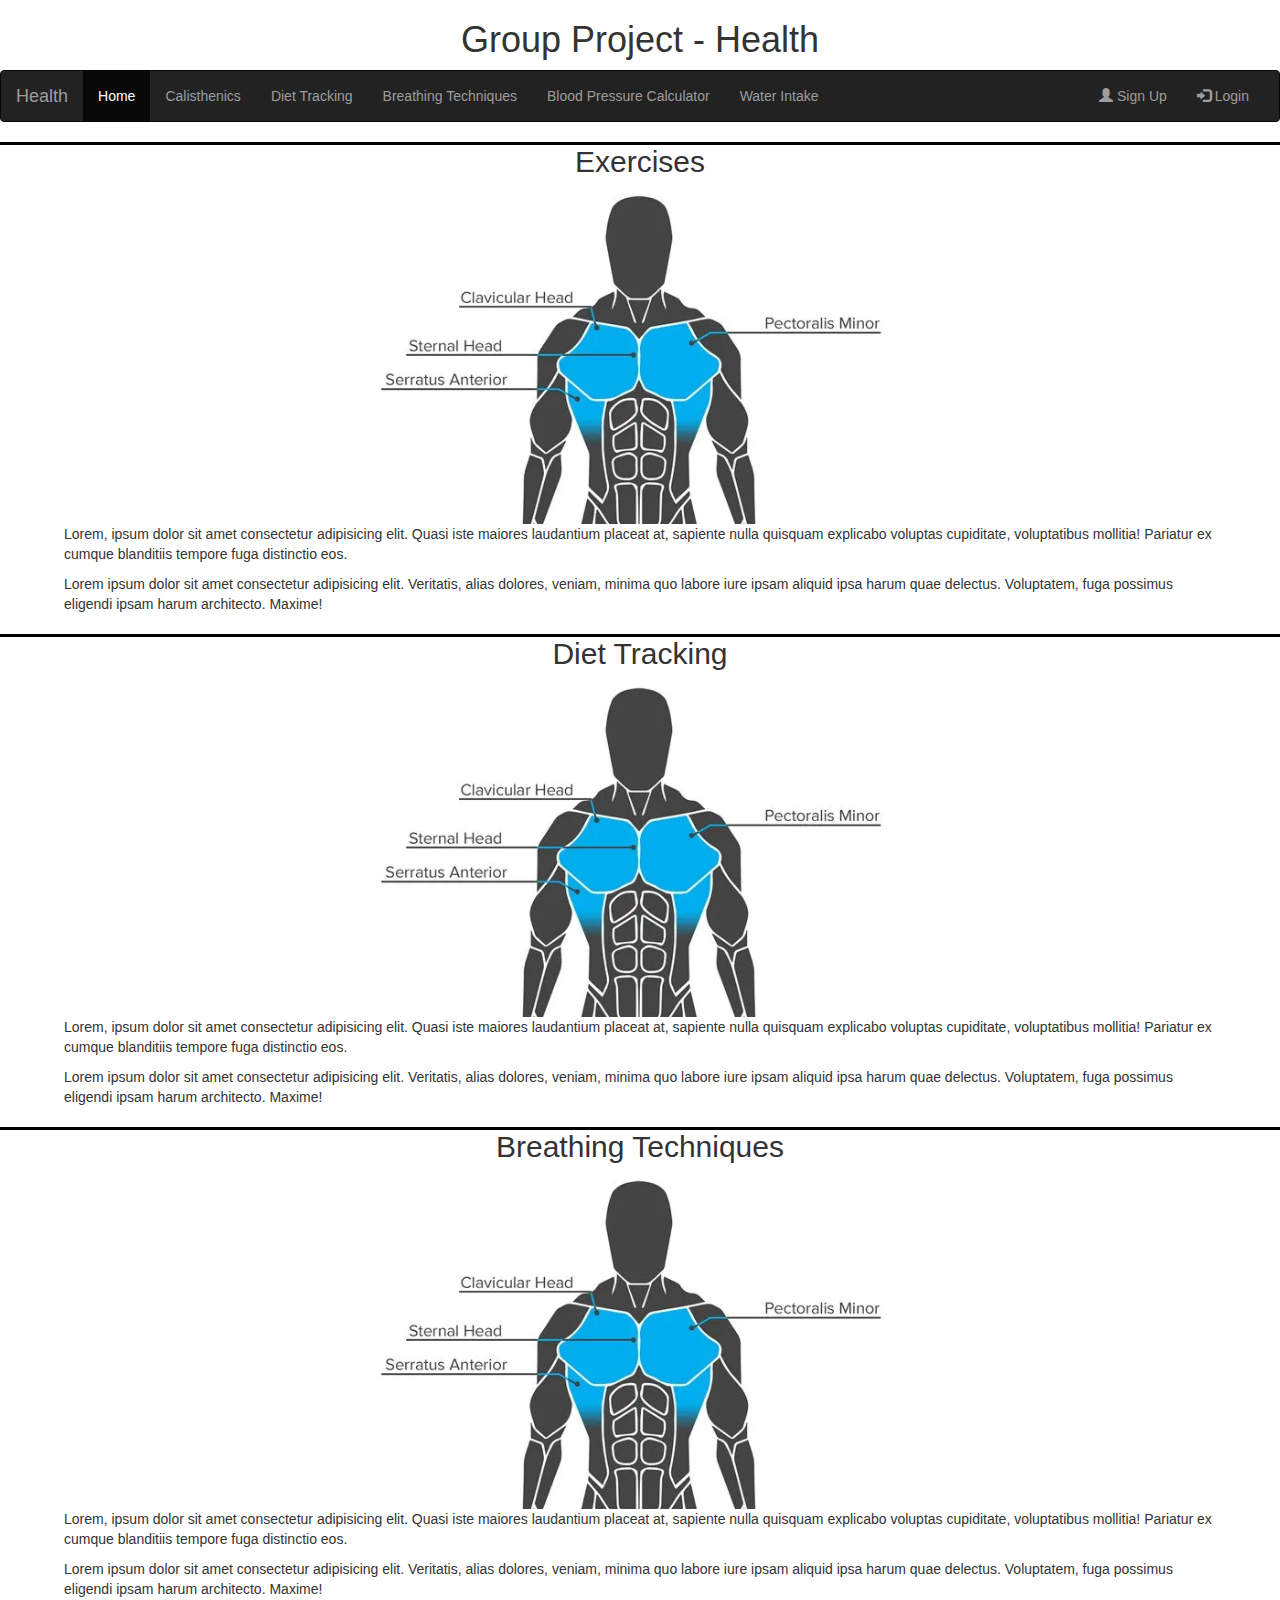
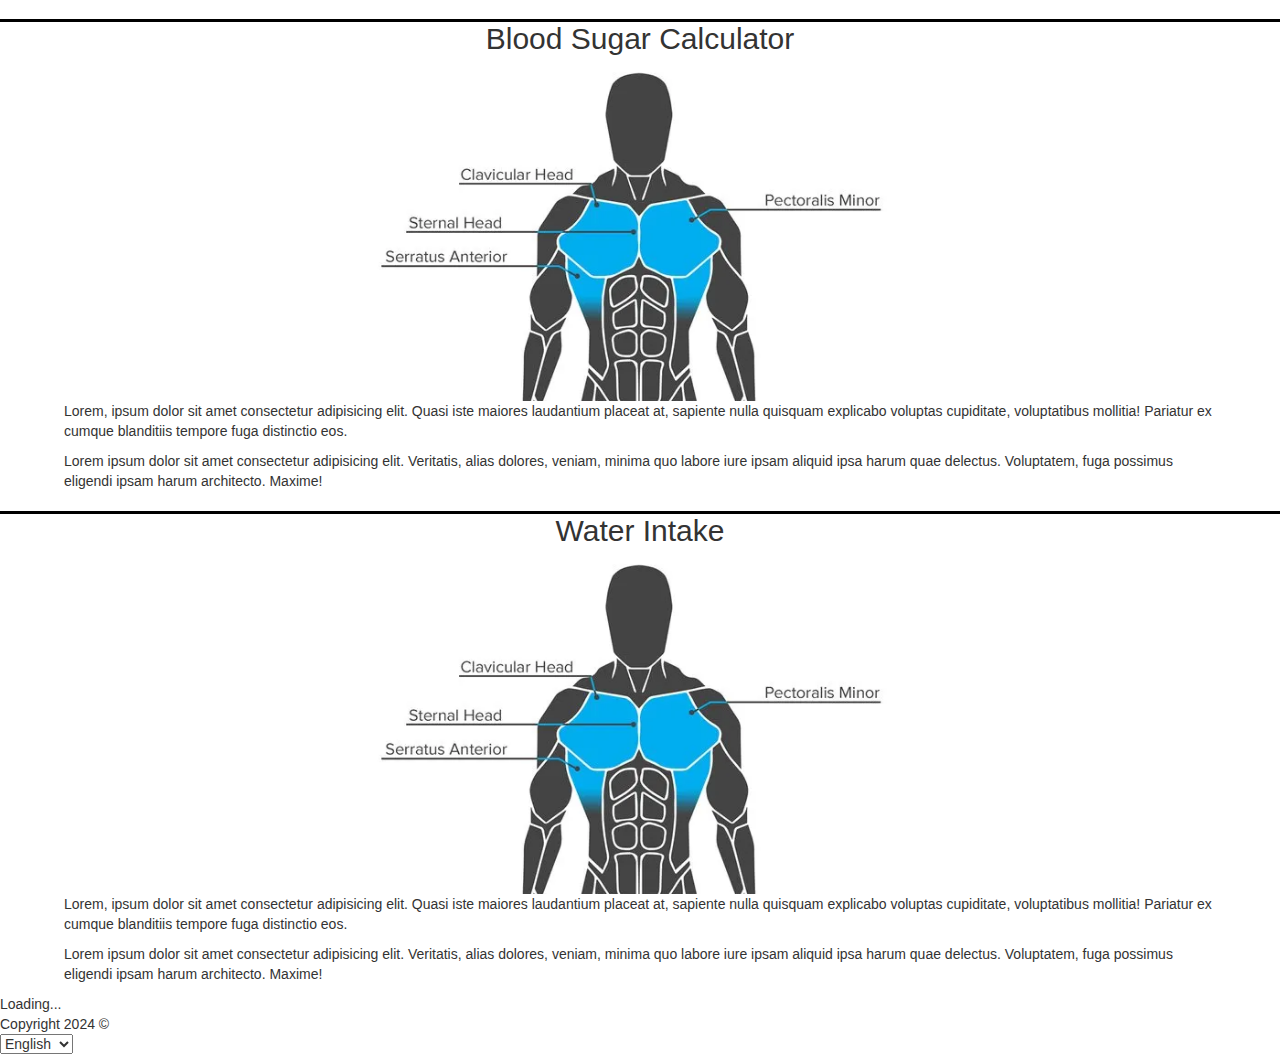
==== index.html @ 35fa8408 "Added Footers" ====
<!DOCTYPE html>
<html lang="en">
<head>
<title>Group Project - Health</title>
<meta charset="utf-8">
<link rel="icon" type="image/x-icon" href="apple.ico">
<meta name="viewport" content="width=device-width, initial-scale=1">
<link rel="stylesheet" href="css/homepageStyles.css">
<link rel="stylesheet" href="https://maxcdn.bootstrapcdn.com/bootstrap/3.4.1/css/bootstrap.min.css">
  <script src="https://ajax.googleapis.com/ajax/libs/jquery/3.6.4/jquery.min.js"></script>
  <script src="https://maxcdn.bootstrapcdn.com/bootstrap/3.4.1/js/bootstrap.min.js"></script>
</head>


<body>
<header>
<h1 style="text-align: center">Group Project - Health</h1>
</header>

<main>
  <nav class="navbar navbar-inverse">
    <div class="container-fluid">
      <div class="navbar-header">
        <button type="button" class="navbar-toggle" data-toggle="collapse" data-target="#myNavbar">
          <span class="icon-bar"></span>
          <span class="icon-bar"></span>
          <span class="icon-bar"></span>                        
        </button>
        <a class="navbar-brand" href="index.html">Health</a>
      </div>
      <div class="collapse navbar-collapse" id="myNavbar">
        <ul class="nav navbar-nav">
          <li class="active"><a href="index.html">Home</a></li>
          <li><a href="worksheet_general.html">Calisthenics</a></li>
          <li><a href="DietTracking.html">Diet Tracking</a></li>
          <li><a href="BreathingTechniques.html">Breathing Techniques</a></li>
          <li><a href="BloodPressureCalculator.html">Blood Pressure Calculator</a></li>
          <li><a href="waterIntake.html">Water Intake</a></li>

        </ul>
        <ul class="nav navbar-nav navbar-right">
          <li><a href="signup.hmtl"><span class="glyphicon glyphicon-user"></span> Sign Up</a></li>
          <li><a href="#"><span class="glyphicon glyphicon-log-in"></span> Login</a></li>
        </ul>
      </div>
    </div>
  </nav>

  <div class="introduction">
    <h2>Exercises</h2>
    <img src="images/chest.jpg" width="50%">
    <p>Lorem, ipsum dolor sit amet consectetur adipisicing elit. Quasi iste maiores laudantium placeat at, sapiente nulla quisquam explicabo voluptas cupiditate, voluptatibus mollitia! Pariatur ex cumque blanditiis tempore fuga distinctio eos.</p>
    <p>Lorem ipsum dolor sit amet consectetur adipisicing elit. Veritatis, alias dolores, veniam, minima quo labore iure ipsam aliquid ipsa harum quae delectus. Voluptatem, fuga possimus eligendi ipsam harum architecto. Maxime!</p>
  </div>

  <div class="introduction">
    <h2>Diet Tracking</h2>
    <img src="images/chest.jpg" width="50%">
    <p>Lorem, ipsum dolor sit amet consectetur adipisicing elit. Quasi iste maiores laudantium placeat at, sapiente nulla quisquam explicabo voluptas cupiditate, voluptatibus mollitia! Pariatur ex cumque blanditiis tempore fuga distinctio eos.</p>
    <p>Lorem ipsum dolor sit amet consectetur adipisicing elit. Veritatis, alias dolores, veniam, minima quo labore iure ipsam aliquid ipsa harum quae delectus. Voluptatem, fuga possimus eligendi ipsam harum architecto. Maxime!</p>
  </div>
  

  <div class="introduction">
    <h2>Breathing Techniques</h2>
    <img src="images/chest.jpg" width="50%">
    <p>Lorem, ipsum dolor sit amet consectetur adipisicing elit. Quasi iste maiores laudantium placeat at, sapiente nulla quisquam explicabo voluptas cupiditate, voluptatibus mollitia! Pariatur ex cumque blanditiis tempore fuga distinctio eos.</p>
    <p>Lorem ipsum dolor sit amet consectetur adipisicing elit. Veritatis, alias dolores, veniam, minima quo labore iure ipsam aliquid ipsa harum quae delectus. Voluptatem, fuga possimus eligendi ipsam harum architecto. Maxime!</p>
  </div>

  <div class="introduction">
    <h2>Blood Sugar Calculator</h2>
    <img src="images/chest.jpg" width="50%">
    <p>Lorem, ipsum dolor sit amet consectetur adipisicing elit. Quasi iste maiores laudantium placeat at, sapiente nulla quisquam explicabo voluptas cupiditate, voluptatibus mollitia! Pariatur ex cumque blanditiis tempore fuga distinctio eos.</p>
    <p>Lorem ipsum dolor sit amet consectetur adipisicing elit. Veritatis, alias dolores, veniam, minima quo labore iure ipsam aliquid ipsa harum quae delectus. Voluptatem, fuga possimus eligendi ipsam harum architecto. Maxime!</p>
  </div>

  <div class="introduction">
    <h2>Water Intake</h2>
    <img src="images/chest.jpg" width="50%">
    <p>Lorem, ipsum dolor sit amet consectetur adipisicing elit. Quasi iste maiores laudantium placeat at, sapiente nulla quisquam explicabo voluptas cupiditate, voluptatibus mollitia! Pariatur ex cumque blanditiis tempore fuga distinctio eos.</p>
    <p>Lorem ipsum dolor sit amet consectetur adipisicing elit. Veritatis, alias dolores, veniam, minima quo labore iure ipsam aliquid ipsa harum quae delectus. Voluptatem, fuga possimus eligendi ipsam harum architecto. Maxime!</p>
  </div>

</main>

<footer>
  <div class = "footer-content">
    <div class="footer-item">
      <div id = "time-display">Loading...</div>
      <script src="timezone.js"></script>
    </div>
    <div class="footer-item">Copyright 2024 &copy;</div>
    <div class="footer-item">
      <select name="language" id = "language">
        <option value="light">English</option>
        <option value="moderate">Spanish</option>
      </select>
    </div>
  </div>
</footer>
</body>







</html>
---- css/homepageStyles.css ----
/* CSS Style Rule Reset */

body, p, h1, h2, h3, div {
    margin: 0;
    padding: 0;
    border: 0;
}

.introduction {
    text-align: center;
}

.introduction p {
    text-align: left;
    padding-left: 5%;
    padding-right: 5%;
}

.introduction h2 {
    border-top: 3px solid black;
}
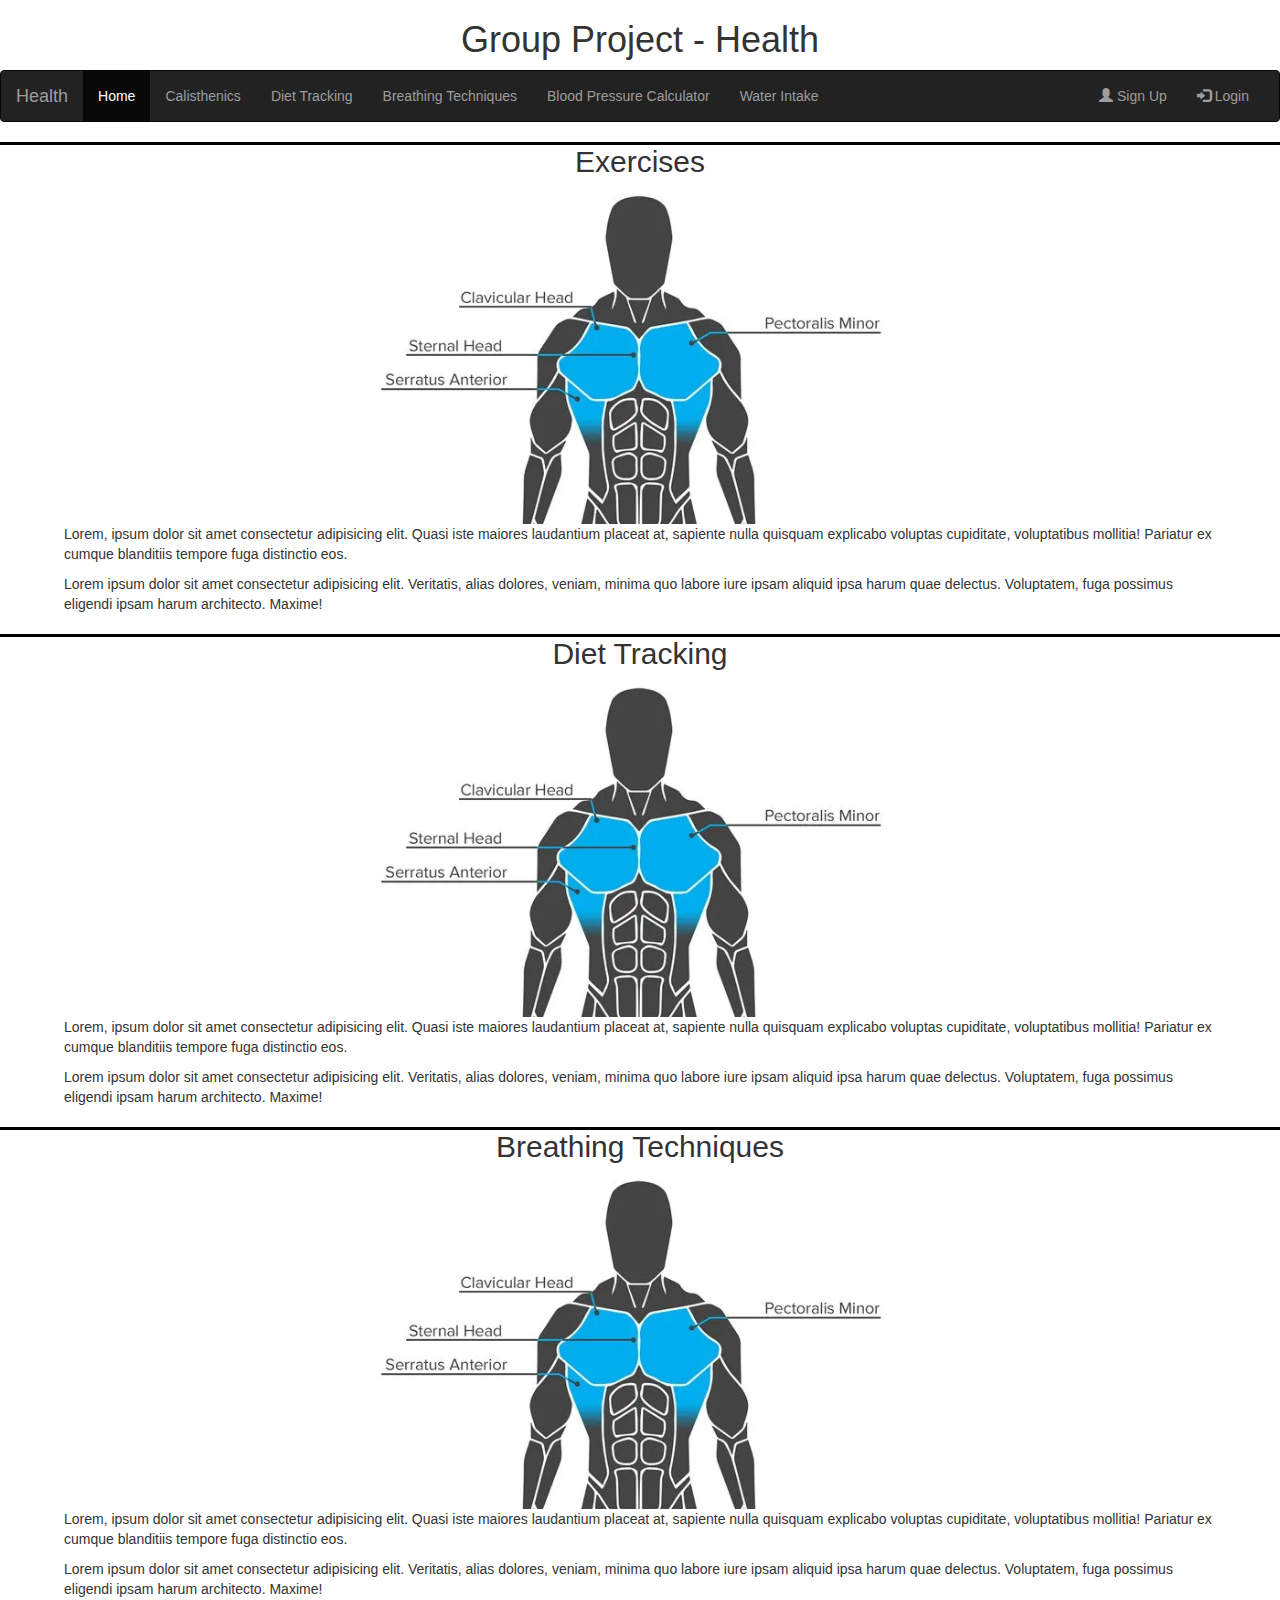
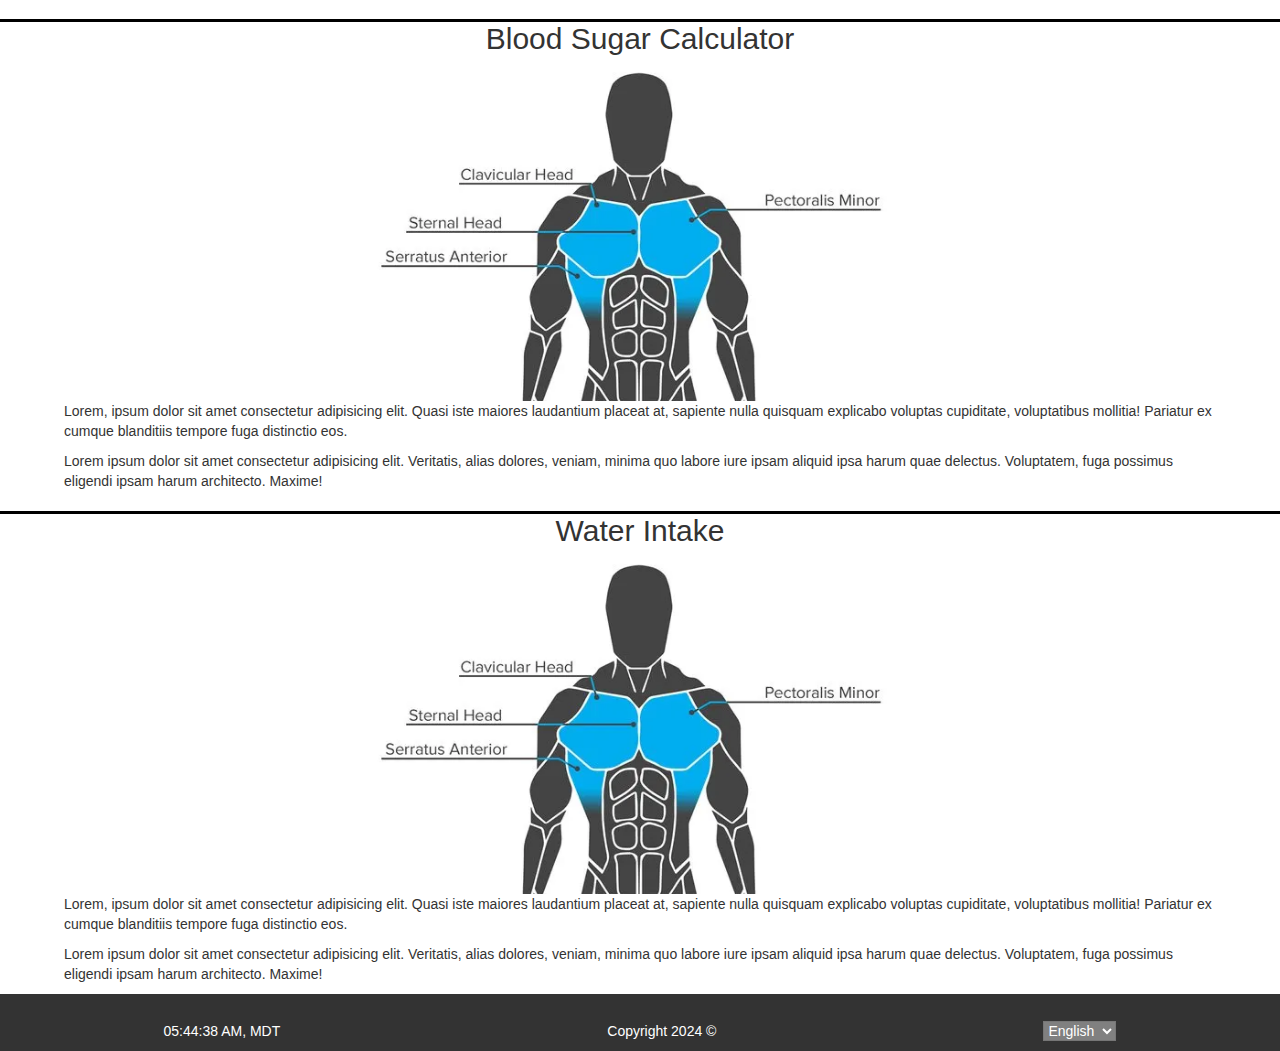
==== commit 63504a87: "random changes" ====
--- a/index.html
+++ b/index.html
@@ -1,14 +1,15 @@
 <!DOCTYPE html>
 <html lang="en">
 <head>
-<title>Group Project - Health</title>
-<meta charset="utf-8">
-<link rel="icon" type="image/x-icon" href="apple.ico">
-<meta name="viewport" content="width=device-width, initial-scale=1">
-<link rel="stylesheet" href="css/homepageStyles.css">
-<link rel="stylesheet" href="https://maxcdn.bootstrapcdn.com/bootstrap/3.4.1/css/bootstrap.min.css">
+  <title>Group Project - Health</title>
+  <meta charset="utf-8">
+  <link rel="icon" type="image/x-icon" href="apple.ico">
+  <meta name="viewport" content="width=device-width, initial-scale=1">
+  <link rel="stylesheet" href="css/styles.css">
+  <link rel="stylesheet" href="https://maxcdn.bootstrapcdn.com/bootstrap/3.4.1/css/bootstrap.min.css">
   <script src="https://ajax.googleapis.com/ajax/libs/jquery/3.6.4/jquery.min.js"></script>
   <script src="https://maxcdn.bootstrapcdn.com/bootstrap/3.4.1/js/bootstrap.min.js"></script>
+  <script src="scripts/script.js"></script>
 </head>
 
 
@@ -88,7 +89,7 @@
   <div class = "footer-content">
     <div class="footer-item">
       <div id = "time-display">Loading...</div>
-      <script src="timezone.js"></script>
+      <script src="scripts/timezone.js"></script>
     </div>
     <div class="footer-item">Copyright 2024 &copy;</div>
     <div class="footer-item">
--- a/css/styles.css
+++ b/css/styles.css
@@ -0,0 +1,167 @@
+/* Clears Default Style Rules*/
+body, p, h1, h2, h3, div {
+    margin: 0;
+    padding: 0;
+    border: 0;
+}
+
+/* Navigator Style Rules */
+.navigator {
+    padding: 0;
+    margin: 0;
+
+}
+
+.navigator li{
+    /* Makes the nav lin line*/
+    display: inline-block;
+    font-size: 1.5em;
+    text-decoration: none;
+    
+    
+}
+.navigator li a {
+    color: black;
+    padding: .5em 1em;
+    text-decoration: none;
+    border: 1px solid black;
+    background-color: lightgrey;
+}
+
+/* Nav Bar Rules*/
+.navbar.navbar-inverse {
+    margin-bottom: 0;
+}
+
+
+.partitions {
+    display: flex;
+}
+
+.search_bar input[type="text"] {
+    width: auto;
+    /* width: 80%; Adjust the width as needed */
+    padding: 10px;
+    align-items: center;
+    
+}
+
+
+
+
+/* Sub-Search Bar Rules*/
+.navSub {
+    background-color: #393E41;
+    border-bottom: 1px solid black;
+}
+
+.navSub ul {
+    margin-bottom: 0;
+}
+
+.navSub li{
+    /* Makes the nav lin line*/
+    display: inline-block;
+    font-size: 1.5em;
+    text-decoration: none;
+}
+.navSub li a {
+    color: white;
+    padding: 0.5em 1em;
+    text-decoration: none;
+}
+
+.navSub li:hover {
+    background-color: #4c5357;
+}
+
+/* Main Content */
+.partitions {
+    display: flex;
+}
+
+.search_exercises {
+    flex: 1;
+    padding: 20px;
+    background-color: lightgrey;
+    /* border: 1px solid black; */
+
+}
+
+.search_exercises h1 {
+    margin: 0;
+}
+
+.search_exercises input[type="text"] {
+    width: auto;
+    /* width: 80%; Adjust the width as needed */
+    padding: 10px;
+}
+
+.search_bar {
+    border: none;
+}
+
+.search_results section {
+    border: 1px solid black;
+}
+
+.exName {
+    margin: 0px;
+}
+
+.exAttr {
+    font-size: .7em;
+    font-style: italic;
+}
+
+.exDesc {
+    font-size: .8em;
+}
+
+.content {
+    flex: 3;
+    padding: 20px;
+    border-left: 1px solid black;
+}
+
+.general_image {
+    width: 30em;
+    height: 20em;
+}
+
+/* Homepage Styles*/
+.introduction {
+    text-align: center;
+}
+
+.introduction p {
+    text-align: left;
+    padding-left: 5%;
+    padding-right: 5%;
+}
+
+.introduction h2 {
+    border-top: 3px solid black;
+}
+
+/* Footer Style Rules */
+footer {
+    border-top: 2px solid #333; 
+    background-color: #333;
+    color: white;
+}
+
+.footer-content {
+display: flex;
+justify-content: space-around;
+}
+
+.footer-item {
+padding: 10px;
+padding-top: 25px;
+}
+
+.footer-item select {
+    background-color: grey;
+}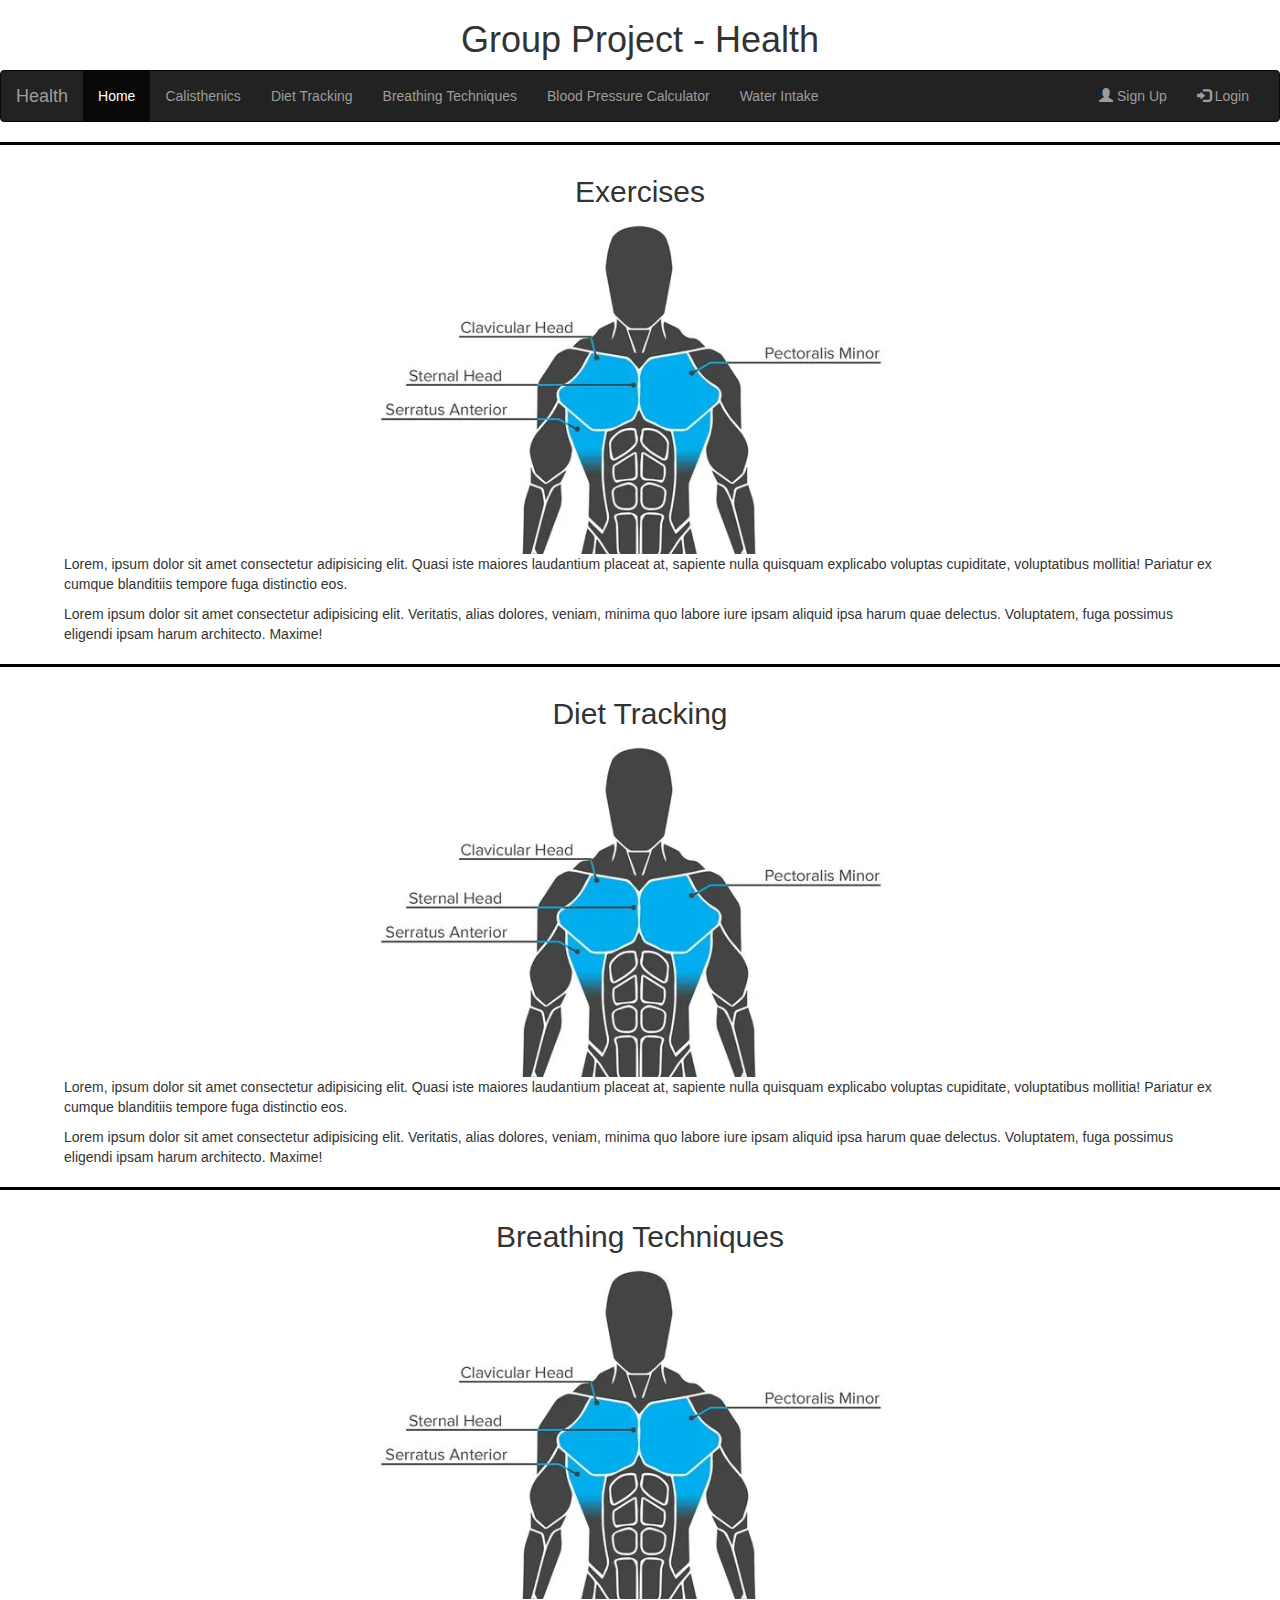
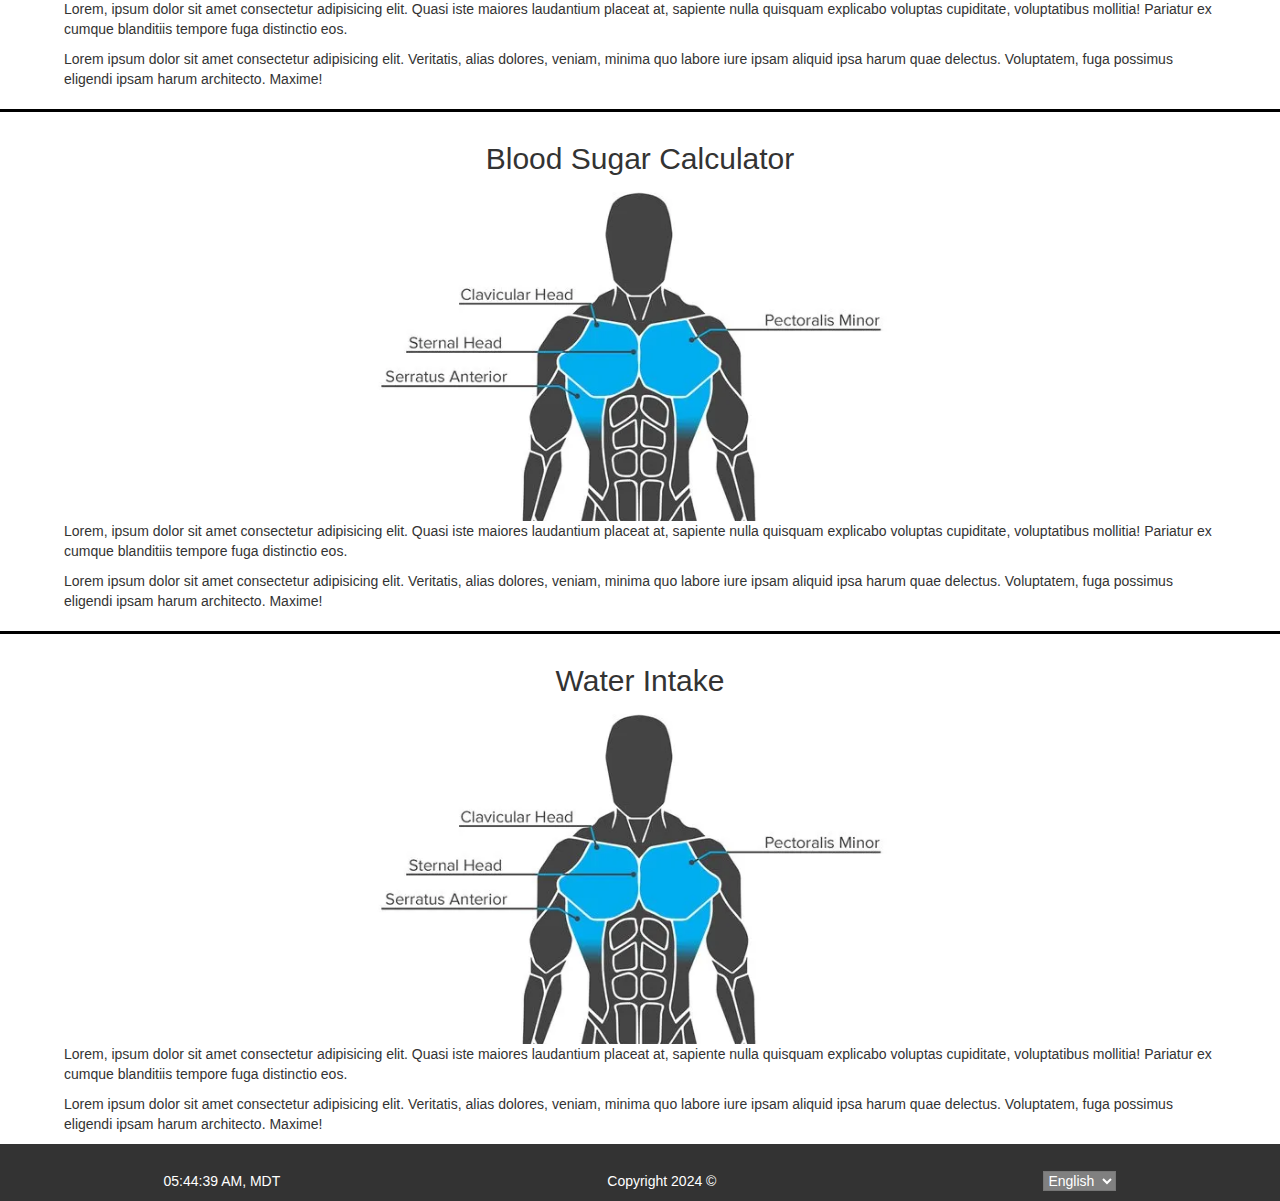
==== commit 7fcba7d3: "Deleted homepage style and integrated it" ====
--- a/index.html
+++ b/index.html
@@ -50,37 +50,47 @@
   <div class="introduction">
     <h2>Exercises</h2>
     <img src="images/chest.jpg" width="50%">
-    <p>Lorem, ipsum dolor sit amet consectetur adipisicing elit. Quasi iste maiores laudantium placeat at, sapiente nulla quisquam explicabo voluptas cupiditate, voluptatibus mollitia! Pariatur ex cumque blanditiis tempore fuga distinctio eos.</p>
-    <p>Lorem ipsum dolor sit amet consectetur adipisicing elit. Veritatis, alias dolores, veniam, minima quo labore iure ipsam aliquid ipsa harum quae delectus. Voluptatem, fuga possimus eligendi ipsam harum architecto. Maxime!</p>
+    <div class="intro_content">
+      <p>Lorem, ipsum dolor sit amet consectetur adipisicing elit. Quasi iste maiores laudantium placeat at, sapiente nulla quisquam explicabo voluptas cupiditate, voluptatibus mollitia! Pariatur ex cumque blanditiis tempore fuga distinctio eos.</p>
+      <p>Lorem ipsum dolor sit amet consectetur adipisicing elit. Veritatis, alias dolores, veniam, minima quo labore iure ipsam aliquid ipsa harum quae delectus. Voluptatem, fuga possimus eligendi ipsam harum architecto. Maxime!</p>
+    </div>
   </div>
 
   <div class="introduction">
     <h2>Diet Tracking</h2>
     <img src="images/chest.jpg" width="50%">
-    <p>Lorem, ipsum dolor sit amet consectetur adipisicing elit. Quasi iste maiores laudantium placeat at, sapiente nulla quisquam explicabo voluptas cupiditate, voluptatibus mollitia! Pariatur ex cumque blanditiis tempore fuga distinctio eos.</p>
-    <p>Lorem ipsum dolor sit amet consectetur adipisicing elit. Veritatis, alias dolores, veniam, minima quo labore iure ipsam aliquid ipsa harum quae delectus. Voluptatem, fuga possimus eligendi ipsam harum architecto. Maxime!</p>
+    <div class="intro_content">
+      <p>Lorem, ipsum dolor sit amet consectetur adipisicing elit. Quasi iste maiores laudantium placeat at, sapiente nulla quisquam explicabo voluptas cupiditate, voluptatibus mollitia! Pariatur ex cumque blanditiis tempore fuga distinctio eos.</p>
+      <p>Lorem ipsum dolor sit amet consectetur adipisicing elit. Veritatis, alias dolores, veniam, minima quo labore iure ipsam aliquid ipsa harum quae delectus. Voluptatem, fuga possimus eligendi ipsam harum architecto. Maxime!</p>
+    </div>
   </div>
   
 
   <div class="introduction">
     <h2>Breathing Techniques</h2>
     <img src="images/chest.jpg" width="50%">
-    <p>Lorem, ipsum dolor sit amet consectetur adipisicing elit. Quasi iste maiores laudantium placeat at, sapiente nulla quisquam explicabo voluptas cupiditate, voluptatibus mollitia! Pariatur ex cumque blanditiis tempore fuga distinctio eos.</p>
-    <p>Lorem ipsum dolor sit amet consectetur adipisicing elit. Veritatis, alias dolores, veniam, minima quo labore iure ipsam aliquid ipsa harum quae delectus. Voluptatem, fuga possimus eligendi ipsam harum architecto. Maxime!</p>
+    <div class="intro_content">
+      <p>Lorem, ipsum dolor sit amet consectetur adipisicing elit. Quasi iste maiores laudantium placeat at, sapiente nulla quisquam explicabo voluptas cupiditate, voluptatibus mollitia! Pariatur ex cumque blanditiis tempore fuga distinctio eos.</p>
+      <p>Lorem ipsum dolor sit amet consectetur adipisicing elit. Veritatis, alias dolores, veniam, minima quo labore iure ipsam aliquid ipsa harum quae delectus. Voluptatem, fuga possimus eligendi ipsam harum architecto. Maxime!</p>
+    </div>
   </div>
 
   <div class="introduction">
     <h2>Blood Sugar Calculator</h2>
     <img src="images/chest.jpg" width="50%">
-    <p>Lorem, ipsum dolor sit amet consectetur adipisicing elit. Quasi iste maiores laudantium placeat at, sapiente nulla quisquam explicabo voluptas cupiditate, voluptatibus mollitia! Pariatur ex cumque blanditiis tempore fuga distinctio eos.</p>
-    <p>Lorem ipsum dolor sit amet consectetur adipisicing elit. Veritatis, alias dolores, veniam, minima quo labore iure ipsam aliquid ipsa harum quae delectus. Voluptatem, fuga possimus eligendi ipsam harum architecto. Maxime!</p>
+    <div class="intro_content">
+      <p>Lorem, ipsum dolor sit amet consectetur adipisicing elit. Quasi iste maiores laudantium placeat at, sapiente nulla quisquam explicabo voluptas cupiditate, voluptatibus mollitia! Pariatur ex cumque blanditiis tempore fuga distinctio eos.</p>
+      <p>Lorem ipsum dolor sit amet consectetur adipisicing elit. Veritatis, alias dolores, veniam, minima quo labore iure ipsam aliquid ipsa harum quae delectus. Voluptatem, fuga possimus eligendi ipsam harum architecto. Maxime!</p>
+    </div>
   </div>
 
   <div class="introduction">
     <h2>Water Intake</h2>
     <img src="images/chest.jpg" width="50%">
-    <p>Lorem, ipsum dolor sit amet consectetur adipisicing elit. Quasi iste maiores laudantium placeat at, sapiente nulla quisquam explicabo voluptas cupiditate, voluptatibus mollitia! Pariatur ex cumque blanditiis tempore fuga distinctio eos.</p>
-    <p>Lorem ipsum dolor sit amet consectetur adipisicing elit. Veritatis, alias dolores, veniam, minima quo labore iure ipsam aliquid ipsa harum quae delectus. Voluptatem, fuga possimus eligendi ipsam harum architecto. Maxime!</p>
+    <div class="intro_content">
+      <p>Lorem, ipsum dolor sit amet consectetur adipisicing elit. Quasi iste maiores laudantium placeat at, sapiente nulla quisquam explicabo voluptas cupiditate, voluptatibus mollitia! Pariatur ex cumque blanditiis tempore fuga distinctio eos.</p>
+      <p>Lorem ipsum dolor sit amet consectetur adipisicing elit. Veritatis, alias dolores, veniam, minima quo labore iure ipsam aliquid ipsa harum quae delectus. Voluptatem, fuga possimus eligendi ipsam harum architecto. Maxime!</p>
+    </div>
   </div>
 
 </main>
--- a/css/styles.css
+++ b/css/styles.css
@@ -143,6 +143,7 @@
 
 .introduction h2 {
     border-top: 3px solid black;
+    padding-top: 1em;
 }
 
 /* Footer Style Rules */
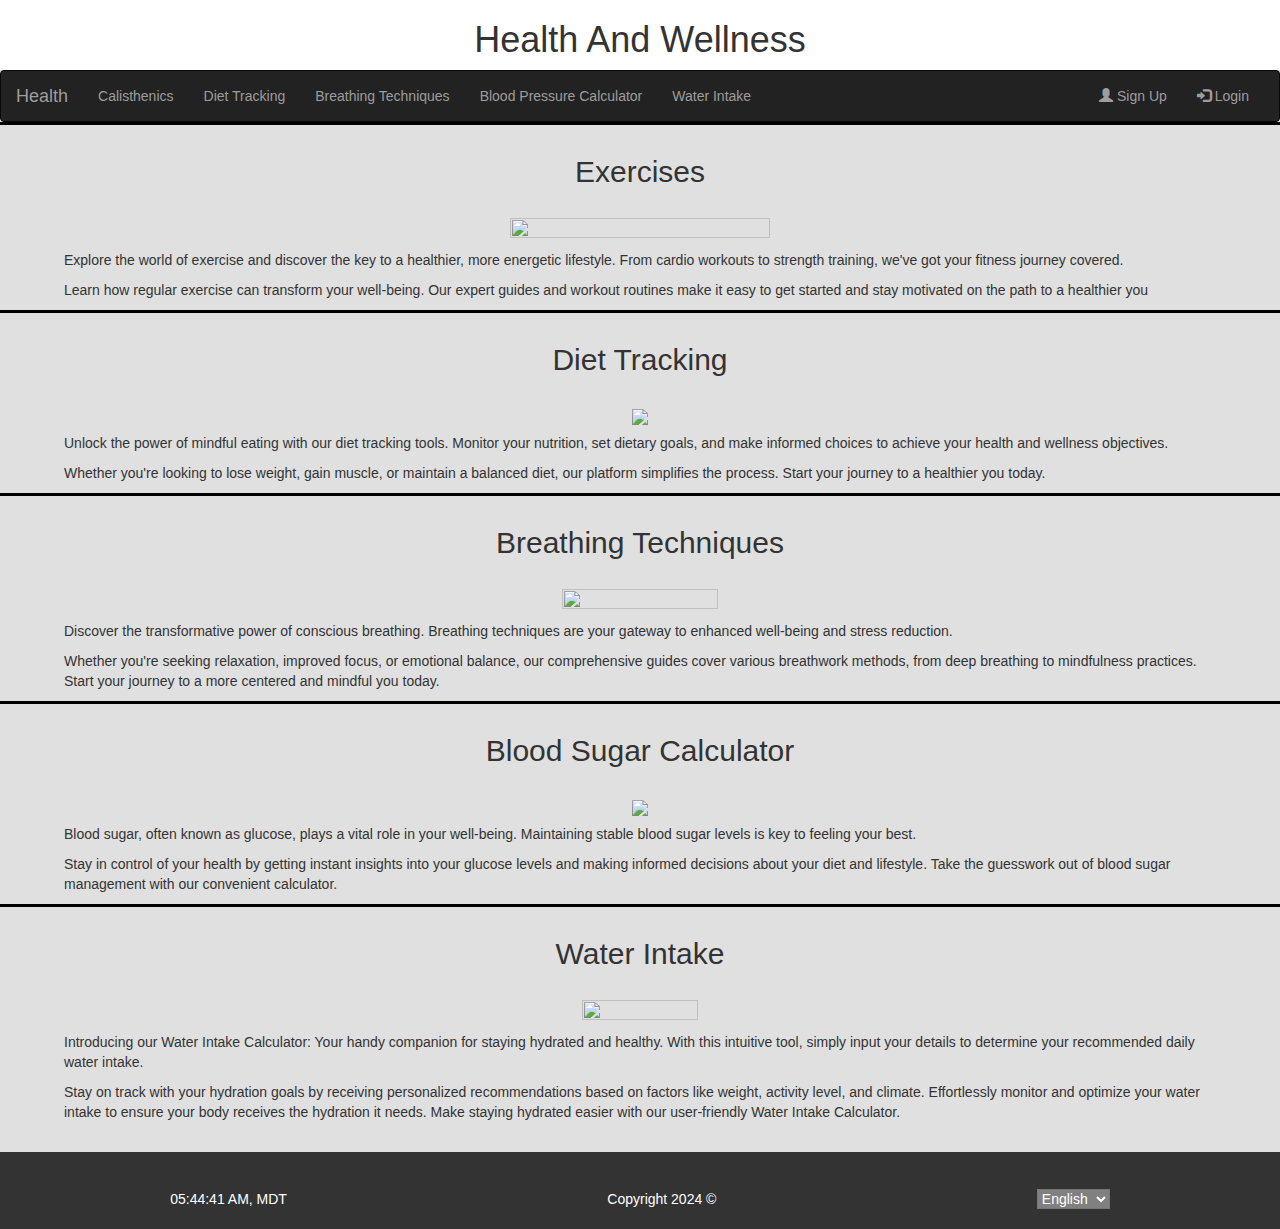
==== commit 44e622bc: "Update index.html" ====
--- a/index.html
+++ b/index.html
@@ -1,7 +1,7 @@
 <!DOCTYPE html>
 <html lang="en">
 <head>
-  <title>Group Project - Health</title>
+  <title>Health And Wellness</title>
   <meta charset="utf-8">
   <link rel="icon" type="image/x-icon" href="apple.ico">
   <meta name="viewport" content="width=device-width, initial-scale=1">
@@ -15,7 +15,7 @@
 
 <body>
 <header>
-<h1 style="text-align: center">Group Project - Health</h1>
+<h1 style="text-align: center">Health And Wellness</h1>
 </header>
 
 <main>
@@ -31,7 +31,6 @@
       </div>
       <div class="collapse navbar-collapse" id="myNavbar">
         <ul class="nav navbar-nav">
-          <li class="active"><a href="index.html">Home</a></li>
           <li><a href="worksheet_general.html">Calisthenics</a></li>
           <li><a href="DietTracking.html">Diet Tracking</a></li>
           <li><a href="BreathingTechniques.html">Breathing Techniques</a></li>
@@ -49,47 +48,48 @@
 
   <div class="introduction">
     <h2>Exercises</h2>
-    <img src="images/chest.jpg" width="50%">
+    
+    <img src="images/calisthenics.jpg" height = "25%" width="45%">
     <div class="intro_content">
-      <p>Lorem, ipsum dolor sit amet consectetur adipisicing elit. Quasi iste maiores laudantium placeat at, sapiente nulla quisquam explicabo voluptas cupiditate, voluptatibus mollitia! Pariatur ex cumque blanditiis tempore fuga distinctio eos.</p>
-      <p>Lorem ipsum dolor sit amet consectetur adipisicing elit. Veritatis, alias dolores, veniam, minima quo labore iure ipsam aliquid ipsa harum quae delectus. Voluptatem, fuga possimus eligendi ipsam harum architecto. Maxime!</p>
+      <p>Explore the world of exercise and discover the key to a healthier, more energetic lifestyle. From cardio workouts to strength training, we've got your fitness journey covered.</p>
+      <p>Learn how regular exercise can transform your well-being. Our expert guides and workout routines make it easy to get started and stay motivated on the path to a healthier you</p>
     </div>
   </div>
 
   <div class="introduction">
     <h2>Diet Tracking</h2>
-    <img src="images/chest.jpg" width="50%">
+    <img src="images/diet.jpg" width="40%">
     <div class="intro_content">
-      <p>Lorem, ipsum dolor sit amet consectetur adipisicing elit. Quasi iste maiores laudantium placeat at, sapiente nulla quisquam explicabo voluptas cupiditate, voluptatibus mollitia! Pariatur ex cumque blanditiis tempore fuga distinctio eos.</p>
-      <p>Lorem ipsum dolor sit amet consectetur adipisicing elit. Veritatis, alias dolores, veniam, minima quo labore iure ipsam aliquid ipsa harum quae delectus. Voluptatem, fuga possimus eligendi ipsam harum architecto. Maxime!</p>
+      <p>Unlock the power of mindful eating with our diet tracking tools. Monitor your nutrition, set dietary goals, and make informed choices to achieve your health and wellness objectives.</p>
+      <p>Whether you're looking to lose weight, gain muscle, or maintain a balanced diet, our platform simplifies the process. Start your journey to a healthier you today.</p>
     </div>
   </div>
   
 
   <div class="introduction">
     <h2>Breathing Techniques</h2>
-    <img src="images/chest.jpg" width="50%">
+    <img src="images/breathing.jpg" height = "35%" width="35%">
     <div class="intro_content">
-      <p>Lorem, ipsum dolor sit amet consectetur adipisicing elit. Quasi iste maiores laudantium placeat at, sapiente nulla quisquam explicabo voluptas cupiditate, voluptatibus mollitia! Pariatur ex cumque blanditiis tempore fuga distinctio eos.</p>
-      <p>Lorem ipsum dolor sit amet consectetur adipisicing elit. Veritatis, alias dolores, veniam, minima quo labore iure ipsam aliquid ipsa harum quae delectus. Voluptatem, fuga possimus eligendi ipsam harum architecto. Maxime!</p>
+      <p>Discover the transformative power of conscious breathing. Breathing techniques are your gateway to enhanced well-being and stress reduction. </p>
+      <p> Whether you're seeking relaxation, improved focus, or emotional balance, our comprehensive guides cover various breathwork methods, from deep breathing to mindfulness practices. Start your journey to a more centered and mindful you today.</p>
     </div>
   </div>
 
   <div class="introduction">
     <h2>Blood Sugar Calculator</h2>
-    <img src="images/chest.jpg" width="50%">
+    <img src="images/bloodsugar.jpg" width="50%">
     <div class="intro_content">
-      <p>Lorem, ipsum dolor sit amet consectetur adipisicing elit. Quasi iste maiores laudantium placeat at, sapiente nulla quisquam explicabo voluptas cupiditate, voluptatibus mollitia! Pariatur ex cumque blanditiis tempore fuga distinctio eos.</p>
-      <p>Lorem ipsum dolor sit amet consectetur adipisicing elit. Veritatis, alias dolores, veniam, minima quo labore iure ipsam aliquid ipsa harum quae delectus. Voluptatem, fuga possimus eligendi ipsam harum architecto. Maxime!</p>
+      <p>Blood sugar, often known as glucose, plays a vital role in your well-being. Maintaining stable blood sugar levels is key to feeling your best.</p>
+      <p>Stay in control of your health by getting instant insights into your glucose levels and making informed decisions about your diet and lifestyle. Take the guesswork out of blood sugar management with our convenient calculator.</p>
     </div>
   </div>
 
   <div class="introduction">
     <h2>Water Intake</h2>
-    <img src="images/chest.jpg" width="50%">
+    <img src="images/water.jpg" height = "5%"width="30%">
     <div class="intro_content">
-      <p>Lorem, ipsum dolor sit amet consectetur adipisicing elit. Quasi iste maiores laudantium placeat at, sapiente nulla quisquam explicabo voluptas cupiditate, voluptatibus mollitia! Pariatur ex cumque blanditiis tempore fuga distinctio eos.</p>
-      <p>Lorem ipsum dolor sit amet consectetur adipisicing elit. Veritatis, alias dolores, veniam, minima quo labore iure ipsam aliquid ipsa harum quae delectus. Voluptatem, fuga possimus eligendi ipsam harum architecto. Maxime!</p>
+      <p>Introducing our Water Intake Calculator: Your handy companion for staying hydrated and healthy. With this intuitive tool, simply input your details to determine your recommended daily water intake.</p>
+      <p>Stay on track with your hydration goals by receiving personalized recommendations based on factors like weight, activity level, and climate. Effortlessly monitor and optimize your water intake to ensure your body receives the hydration it needs. Make staying hydrated easier with our user-friendly Water Intake Calculator.</p>
     </div>
   </div>
 
--- a/css/styles.css
+++ b/css/styles.css
@@ -1,5 +1,5 @@
 /* Clears Default Style Rules*/
-body, p, h1, h2, h3, div {
+body, p, h1, h2, h3, div, img{
     margin: 0;
     padding: 0;
     border: 0;
@@ -53,6 +53,9 @@
 .navSub {
     background-color: #393E41;
     border-bottom: 1px solid black;
+    position: sticky;
+    top: 0;
+
 }
 
 .navSub ul {
@@ -75,7 +78,21 @@
     background-color: #4c5357;
 }
 
-/* Main Content */
+/* Main Calisthenics Content */
+main {
+    flex: 1;
+    background: #e0e0e0;
+    padding-bottom: 20px;
+    overflow-y: auto; /* Add vertical scroll if the content overflows */
+}
+body {
+    margin: 0;
+    padding: 0;
+    display: flex;
+    flex-direction: column;
+    min-height: 100vh;
+}
+
 .partitions {
     display: flex;
 }
@@ -85,15 +102,24 @@
     padding: 20px;
     background-color: lightgrey;
     /* border: 1px solid black; */
-
+    max-width: 30%;
+    overflow: hidden;
+    position: sticky;
+    position: -webkit-sticky;
+    top: 5%;
+    /* Trying to get the search and results bar to be sticky, but when it reaches the bottom when height is too much, */
+    max-height: 85vh;
 }
 
 .search_exercises h1 {
     margin: 0;
+    max-width: 90%;
+    font-size-adjust: 50%;
 }
 
 .search_exercises input[type="text"] {
     width: auto;
+    max-width: 90%;
     /* width: 80%; Adjust the width as needed */
     padding: 10px;
 }
@@ -125,14 +151,19 @@
     border-left: 1px solid black;
 }
 
+.content {
+    flex: 4;
+}
+
 .general_image {
-    width: 30em;
-    height: 20em;
+    max-width: 75%;
+    max-height: 75%;
 }
 
 /* Homepage Styles*/
 .introduction {
     text-align: center;
+    border-top: 3px solid black;
 }
 
 .introduction p {
@@ -142,27 +173,35 @@
 }
 
 .introduction h2 {
-    border-top: 3px solid black;
-    padding-top: 1em;
-}
+    padding: .5em 0;
+    margin: .5em;
+    /* background-color: lightgrey; */
+}
+
+.intro_content {
+    padding-top: 0.5em;
+}
+
 
 /* Footer Style Rules */
 footer {
     border-top: 2px solid #333; 
     background-color: #333;
     color: white;
+    text-align: center;
+    padding: 10px;
 }
 
 .footer-content {
-display: flex;
-justify-content: space-around;
+    display: flex;
+    justify-content: space-around;
 }
 
 .footer-item {
-padding: 10px;
-padding-top: 25px;
+    padding: 10px;
+    padding-top: 25px;
 }
 
 .footer-item select {
     background-color: grey;
-}+}
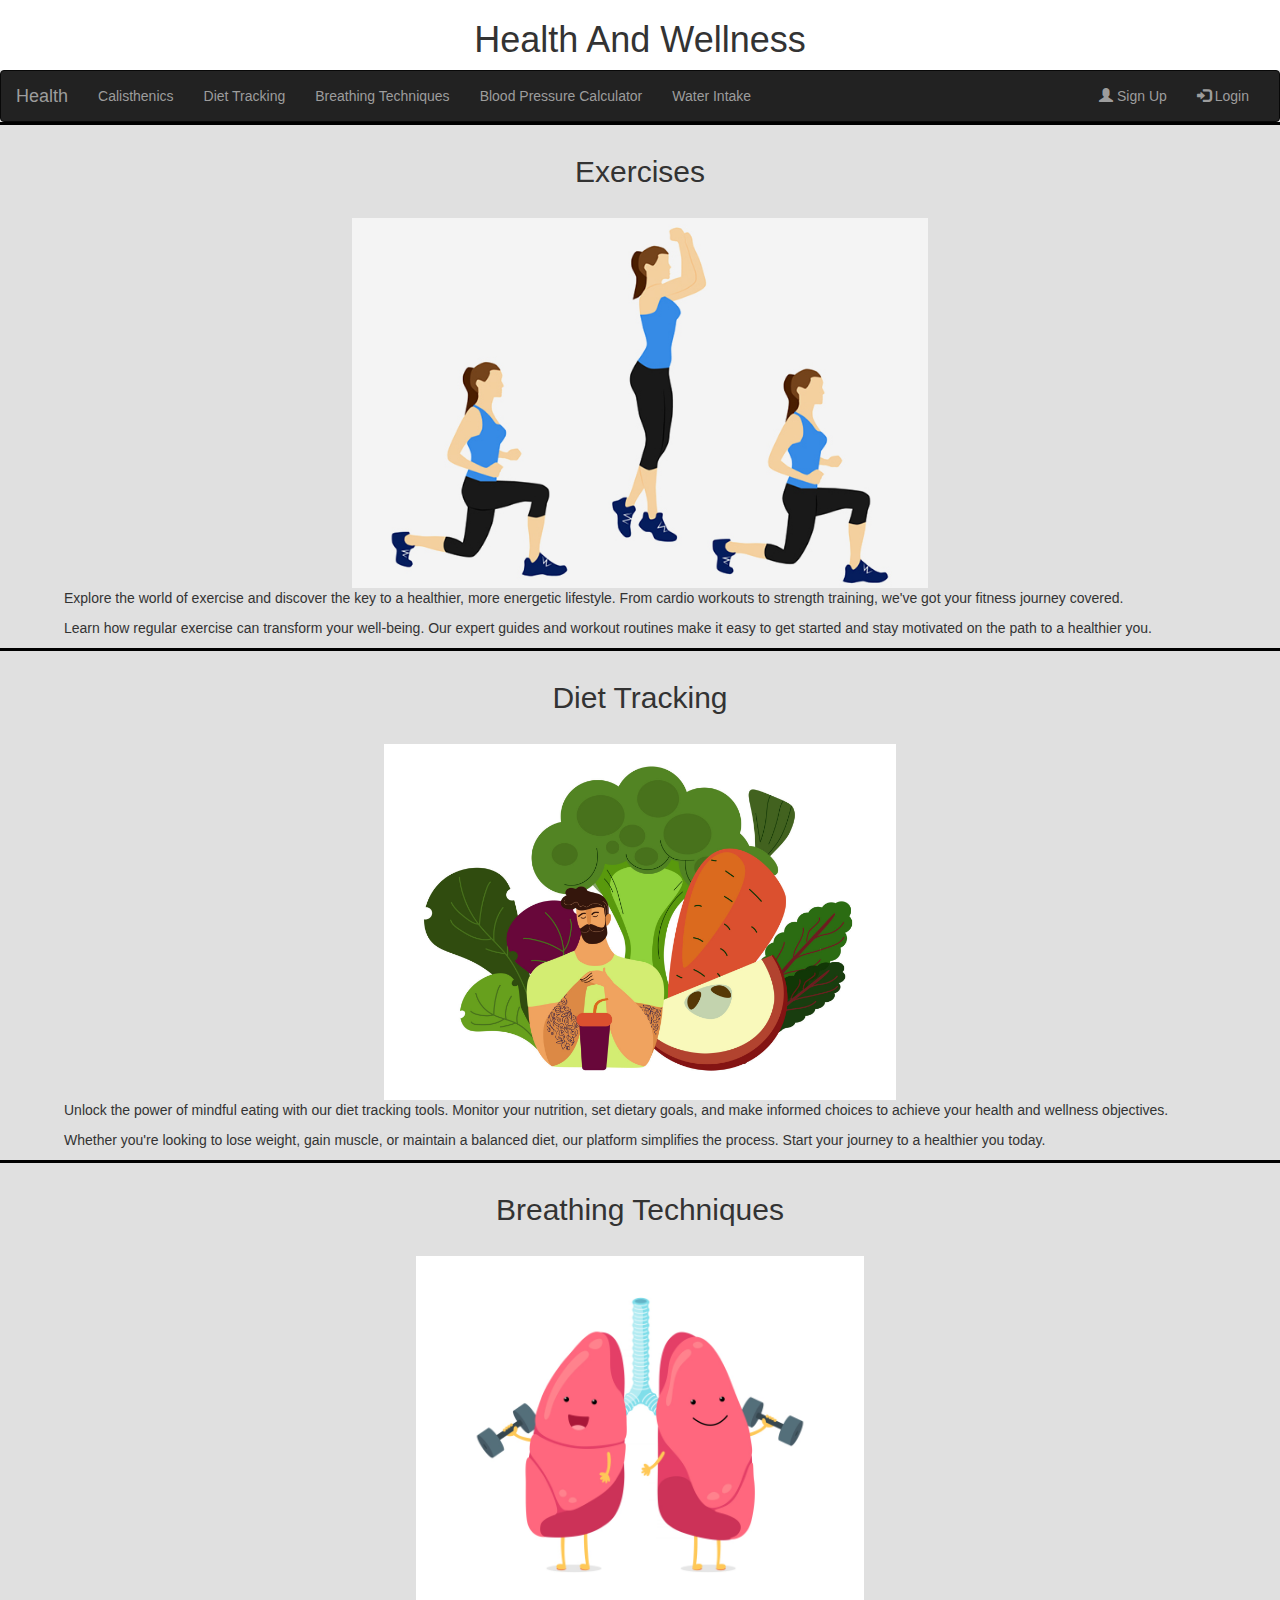
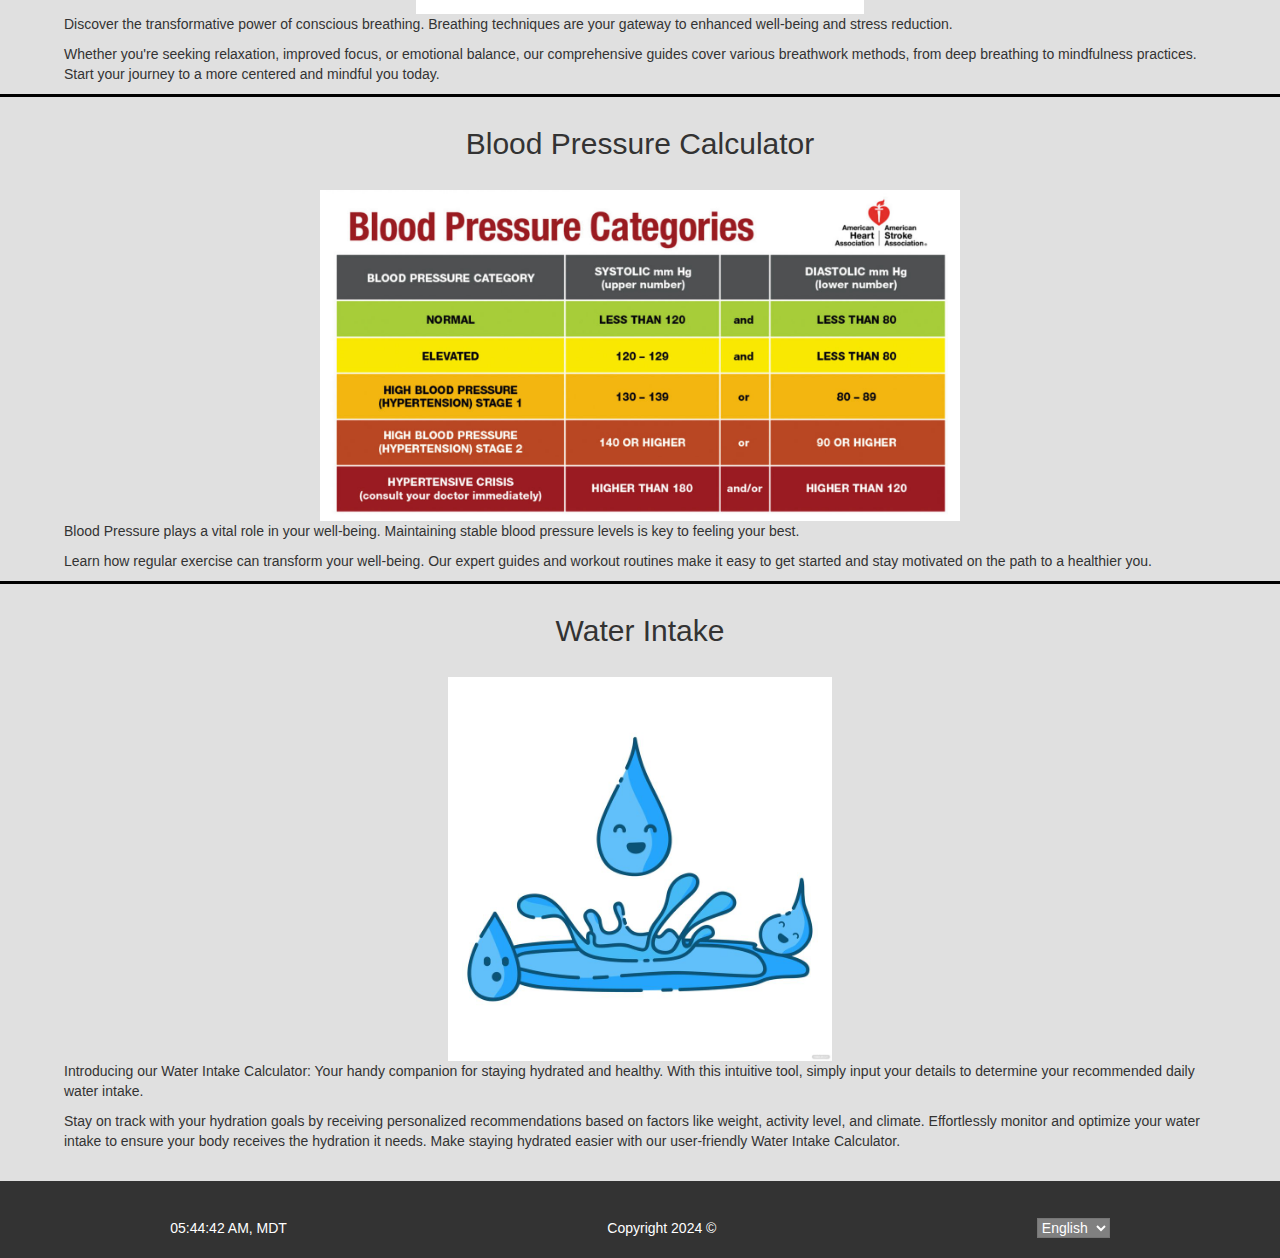
==== commit 1e174444: "Update index.html" ====
--- a/index.html
+++ b/index.html
@@ -12,110 +12,123 @@
   <script src="scripts/script.js"></script>
 </head>
 
+<body>
+  <header>
+    <h1 style="text-align: center">Health And Wellness</h1>
+  </header>
 
-<body>
-<header>
-<h1 style="text-align: center">Health And Wellness</h1>
-</header>
+  <main>
+    <nav class="navbar navbar-inverse">
+      <div class="container-fluid">
+        <div class="navbar-header">
+          <button type="button" class="navbar-toggle" data-toggle="collapse" data-target="#myNavbar">
+            <span class="icon-bar"></span>
+            <span class="icon-bar"></span>
+            <span class="icon-bar"></span>                        
+          </button>
+          <a class="navbar-brand" href="index.html">Health</a>
+        </div>
+        <div class="collapse navbar-collapse" id="myNavbar">
+          <ul class="nav navbar-nav">
+            <li><a href="worksheet_general.html">Calisthenics</a></li>
+            <li><a href="DietTracking.html">Diet Tracking</a></li>
+            <li><a href="BreathingTechniques.html">Breathing Techniques</a></li>
+            <li><a href="BloodPressureCalculator.html">Blood Pressure Calculator</a></li>
+            <li><a href="waterIntake.html">Water Intake</a></li>
+  
+          </ul>
+          <ul class="nav navbar-nav navbar-right">
+            <li><a href="signup.hmtl"><span class="glyphicon glyphicon-user"></span> Sign Up</a></li>
+            <li><a href="#"><span class="glyphicon glyphicon-log-in"></span> Login</a></li>
+          </ul>
+        </div>
+      </div>
+    </nav>
+    
+    <div class="introduction">
+      <h2 class="language" data-lang="en">Exercises</h2>
+      <h2 class="language" data-lang="es" style="display: none">Ejercicios</h2>
+      <img src="images/calisthenics.jpg" height = "25%" width="45%">
+        <p class="language" data-lang="en">Explore the world of exercise and discover the key to a healthier, more energetic lifestyle. From cardio workouts to strength training, we've got your fitness journey covered.</p>
+        <p class="language" data-lang="en">Learn how regular exercise can transform your well-being. Our expert guides and workout routines make it easy to get started and stay motivated on the path to a healthier you.</p>
+        <p class="language" data-lang="es" style="display: none">Explora el mundo del ejercicio y descubre la clave para un estilo de vida más saludable y lleno de energía. Desde ejercicios de cardio hasta entrenamiento de fuerza, cubrimos tu viaje de fitness.</p>
+        <p class="language" data-lang="es" style="display: none">Descubra cómo el ejercicio regular puede transformar su bienestar. Nuestras guías expertas y rutinas de ejercicios hacen que sea fácil comenzar y mantenerse motivado en el camino hacia una vida más saludable.</p>
+    </div>
 
-<main>
-  <nav class="navbar navbar-inverse">
-    <div class="container-fluid">
-      <div class="navbar-header">
-        <button type="button" class="navbar-toggle" data-toggle="collapse" data-target="#myNavbar">
-          <span class="icon-bar"></span>
-          <span class="icon-bar"></span>
-          <span class="icon-bar"></span>                        
-        </button>
-        <a class="navbar-brand" href="index.html">Health</a>
+    <div class="introduction">
+      <h2 class="language" data-lang="en">Diet Tracking</h2>
+      <h2 class="language" data-lang="es" style="display: none">Seguimiento de Dieta</h2>
+      <img src="images/diet.jpg" width="40%">
+        <p class="language" data-lang="en">Unlock the power of mindful eating with our diet tracking tools. Monitor your nutrition, set dietary goals, and make informed choices to achieve your health and wellness objectives.</p>
+        <p class="language" data-lang="en">Whether you're looking to lose weight, gain muscle, or maintain a balanced diet, our platform simplifies the process. Start your journey to a healthier you today.</p>
+        <p class="language" data-lang="es" style="display: none">Libere el poder de una alimentación consciente con nuestras herramientas de seguimiento de la dieta. Controle su nutrición, establezca objetivos dietéticos y tome decisiones informadas para lograr sus objetivos de salud y bienestar.</p>
+        <p class="language" data-lang="es" style="display: none">Ya sea que esté buscando perder peso, ganar músculo o mantener una dieta equilibrada, nuestra plataforma simplifica el proceso. Comience su viaje hacia una vida más saludable hoy.</p>
+    </div>
+
+    <div class="introduction">
+      <h2 class="language" data-lang="en">Breathing Techniques</h2>
+      <h2 class="language" data-lang="es" style="display: none">Técnicas de respiración</h2>
+      <img src="images/breathing.jpg" height = "35%" width="35%">
+        <p class="language" data-lang="en">Discover the transformative power of conscious breathing. Breathing techniques are your gateway to enhanced well-being and stress reduction.</p>
+        <p class="language" data-lang="en">Whether you're seeking relaxation, improved focus, or emotional balance, our comprehensive guides cover various breathwork methods, from deep breathing to mindfulness practices. Start your journey to a more centered and mindful you today.</p>
+        <p class="language" data-lang="es" style="display: none">Descubre el poder transformador de la respiración consciente. Las técnicas de respiración son la puerta de entrada a un mayor bienestar y a la reducción del estrés.</p>
+        <p class="language" data-lang="es" style="display: none">Ya sea que busque relajación, mejor concentración o equilibrio emocional, nuestras guías completas cubren varios métodos de respiración, desde respiración profunda hasta prácticas de atención plena. Comience hoy su viaje hacia una persona más centrada y consciente.</p>
+    </div>
+
+    <div class="introduction">
+      <h2 class="language" data-lang="en">Blood Pressure Calculator</h2>
+      <h2 class="language" data-lang="es" style="display: none">Calculadora de presión arterial</h2>
+      <img src="images/bloodpressure.jpg" width="50%">
+        <p class="language" data-lang="en">Blood Pressure plays a vital role in your well-being. Maintaining stable blood pressure levels is key to feeling your best.</p>
+        <p class="language" data-lang="en">Learn how regular exercise can transform your well-being. Our expert guides and workout routines make it easy to get started and stay motivated on the path to a healthier you.</p>
+        <p class="language" data-lang="es" style="display: none">La presión arterial juega un papel vital en su bienestar. Mantener niveles estables de presión arterial es clave para sentirse mejor.</p>
+        <p class="language" data-lang="es" style="display: none">Mantenga el control de su salud obteniendo información instantánea sobre sus niveles de presión arterial y tomando decisiones informadas sobre su dieta y estilo de vida. Vea cómo se utilizan las presiones sistólica y diastólica para calcular la presión arterial.</p>
+    </div>
+
+    <div class="introduction">
+      <h2 class="language" data-lang="en">Water Intake</h2>
+      <h2 class="language" data-lang="es" style="display: none">Consumo de agua</h2>
+      <img src="images/water.jpg" height = "5%"width="30%">
+        <p class="language" data-lang="en">Introducing our Water Intake Calculator: Your handy companion for staying hydrated and healthy. With this intuitive tool, simply input your details to determine your recommended daily water intake.</p>
+        <p class="language" data-lang="en">Stay on track with your hydration goals by receiving personalized recommendations based on factors like weight, activity level, and climate. Effortlessly monitor and optimize your water intake to ensure your body receives the hydration it needs. Make staying hydrated easier with our user-friendly Water Intake Calculator.</p>
+        <p class="language" data-lang="es" style="display: none">Presentamos nuestra Calculadora de consumo de agua: su práctico compañero para mantenerse hidratado y saludable. Con esta herramienta intuitiva, simplemente ingrese sus datos para determinar su ingesta diaria de agua recomendada.</p>
+        <p class="language" data-lang="es" style="display: none">Manténgase al día con sus objetivos de hidratación recibiendo recomendaciones personalizadas basadas en factores como el peso, el nivel de actividad y el clima. Controle y optimice sin esfuerzo su consumo de agua para garantizar que su cuerpo reciba la hidratación que necesita. Haga que mantenerse hidratado sea más fácil con nuestra Calculadora de ingesta de agua fácil de usar.</p>
+    </div>
+    
+  </main>
+
+  <footer>
+    <div class="footer-content">
+      <div class="footer-item">
+        <div id="time-display">Loading...</div>
+        <script src="scripts/timezone.js"></script>
       </div>
-      <div class="collapse navbar-collapse" id="myNavbar">
-        <ul class="nav navbar-nav">
-          <li><a href="worksheet_general.html">Calisthenics</a></li>
-          <li><a href="DietTracking.html">Diet Tracking</a></li>
-          <li><a href="BreathingTechniques.html">Breathing Techniques</a></li>
-          <li><a href="BloodPressureCalculator.html">Blood Pressure Calculator</a></li>
-          <li><a href="waterIntake.html">Water Intake</a></li>
-
-        </ul>
-        <ul class="nav navbar-nav navbar-right">
-          <li><a href="signup.hmtl"><span class="glyphicon glyphicon-user"></span> Sign Up</a></li>
-          <li><a href="#"><span class="glyphicon glyphicon-log-in"></span> Login</a></li>
-        </ul>
+      <div class="footer-item language" data-lang="en">Copyright 2024 &copy;</div>
+      <div class="footer-item language" data-lang="es" style="display: none">Derechos de autor 2024 &copy;</div>
+      <div class="footer-item">
+        <select name="language" id="language-select" onchange="changeLanguage()">
+          <option value="en">English</option>
+          <option value="es">Spanish</option>
+        </select>
       </div>
     </div>
-  </nav>
+  </footer>
 
-  <div class="introduction">
-    <h2>Exercises</h2>
-    
-    <img src="images/calisthenics.jpg" height = "25%" width="45%">
-    <div class="intro_content">
-      <p>Explore the world of exercise and discover the key to a healthier, more energetic lifestyle. From cardio workouts to strength training, we've got your fitness journey covered.</p>
-      <p>Learn how regular exercise can transform your well-being. Our expert guides and workout routines make it easy to get started and stay motivated on the path to a healthier you</p>
-    </div>
-  </div>
+  <script>
+    function changeLanguage() {
+      const languageSelect = document.getElementById("language-select");
+      const selectedLanguage = languageSelect.value;
 
-  <div class="introduction">
-    <h2>Diet Tracking</h2>
-    <img src="images/diet.jpg" width="40%">
-    <div class="intro_content">
-      <p>Unlock the power of mindful eating with our diet tracking tools. Monitor your nutrition, set dietary goals, and make informed choices to achieve your health and wellness objectives.</p>
-      <p>Whether you're looking to lose weight, gain muscle, or maintain a balanced diet, our platform simplifies the process. Start your journey to a healthier you today.</p>
-    </div>
-  </div>
-  
-
-  <div class="introduction">
-    <h2>Breathing Techniques</h2>
-    <img src="images/breathing.jpg" height = "35%" width="35%">
-    <div class="intro_content">
-      <p>Discover the transformative power of conscious breathing. Breathing techniques are your gateway to enhanced well-being and stress reduction. </p>
-      <p> Whether you're seeking relaxation, improved focus, or emotional balance, our comprehensive guides cover various breathwork methods, from deep breathing to mindfulness practices. Start your journey to a more centered and mindful you today.</p>
-    </div>
-  </div>
-
-  <div class="introduction">
-    <h2>Blood Sugar Calculator</h2>
-    <img src="images/bloodsugar.jpg" width="50%">
-    <div class="intro_content">
-      <p>Blood sugar, often known as glucose, plays a vital role in your well-being. Maintaining stable blood sugar levels is key to feeling your best.</p>
-      <p>Stay in control of your health by getting instant insights into your glucose levels and making informed decisions about your diet and lifestyle. Take the guesswork out of blood sugar management with our convenient calculator.</p>
-    </div>
-  </div>
-
-  <div class="introduction">
-    <h2>Water Intake</h2>
-    <img src="images/water.jpg" height = "5%"width="30%">
-    <div class="intro_content">
-      <p>Introducing our Water Intake Calculator: Your handy companion for staying hydrated and healthy. With this intuitive tool, simply input your details to determine your recommended daily water intake.</p>
-      <p>Stay on track with your hydration goals by receiving personalized recommendations based on factors like weight, activity level, and climate. Effortlessly monitor and optimize your water intake to ensure your body receives the hydration it needs. Make staying hydrated easier with our user-friendly Water Intake Calculator.</p>
-    </div>
-  </div>
-
-</main>
-
-<footer>
-  <div class = "footer-content">
-    <div class="footer-item">
-      <div id = "time-display">Loading...</div>
-      <script src="scripts/timezone.js"></script>
-    </div>
-    <div class="footer-item">Copyright 2024 &copy;</div>
-    <div class="footer-item">
-      <select name="language" id = "language">
-        <option value="light">English</option>
-        <option value="moderate">Spanish</option>
-      </select>
-    </div>
-  </div>
-</footer>
+      // Hide/show elements based on language
+      const languageElements = document.querySelectorAll(".language");
+      languageElements.forEach(element => {
+        if (element.getAttribute("data-lang") === selectedLanguage) {
+          element.style.display = "block";
+        } else {
+          element.style.display = "none";
+        }
+      });
+    }
+  </script>
 </body>
-
-
-
-
-
-
-
 </html>
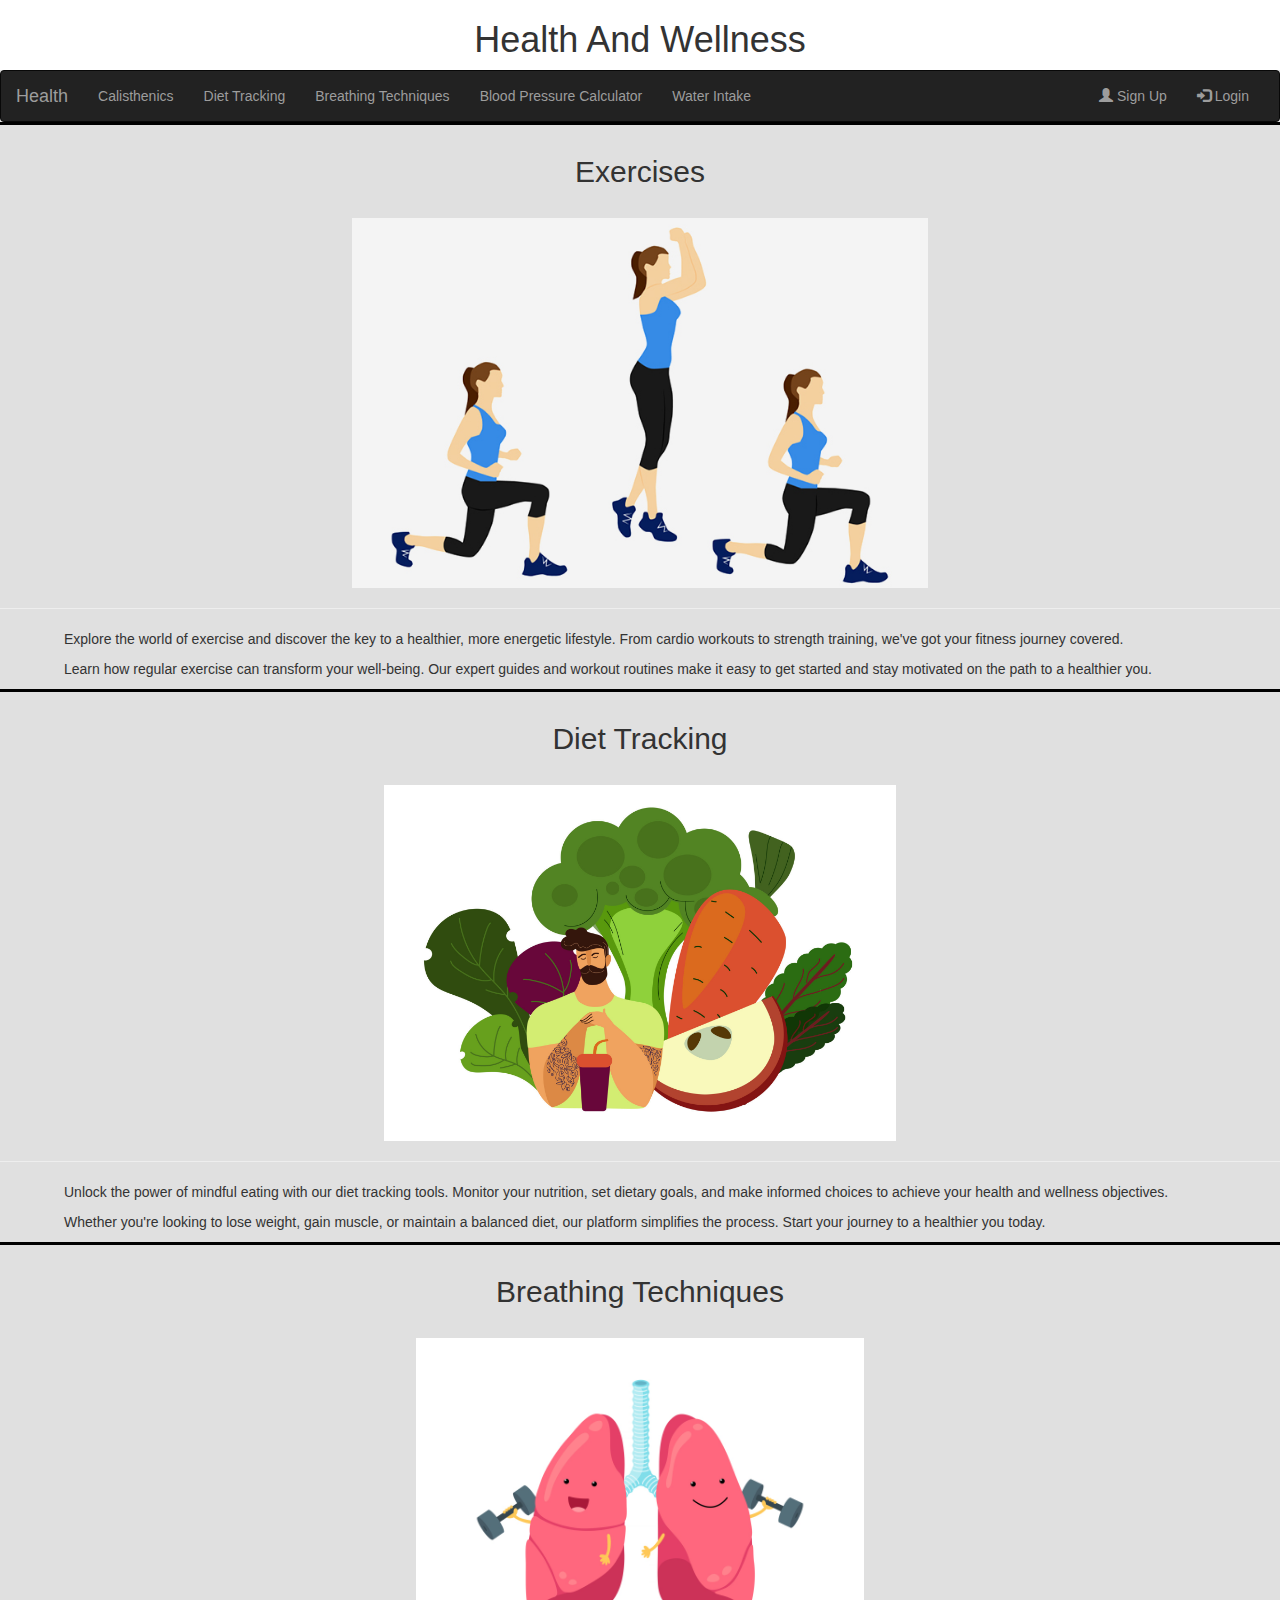
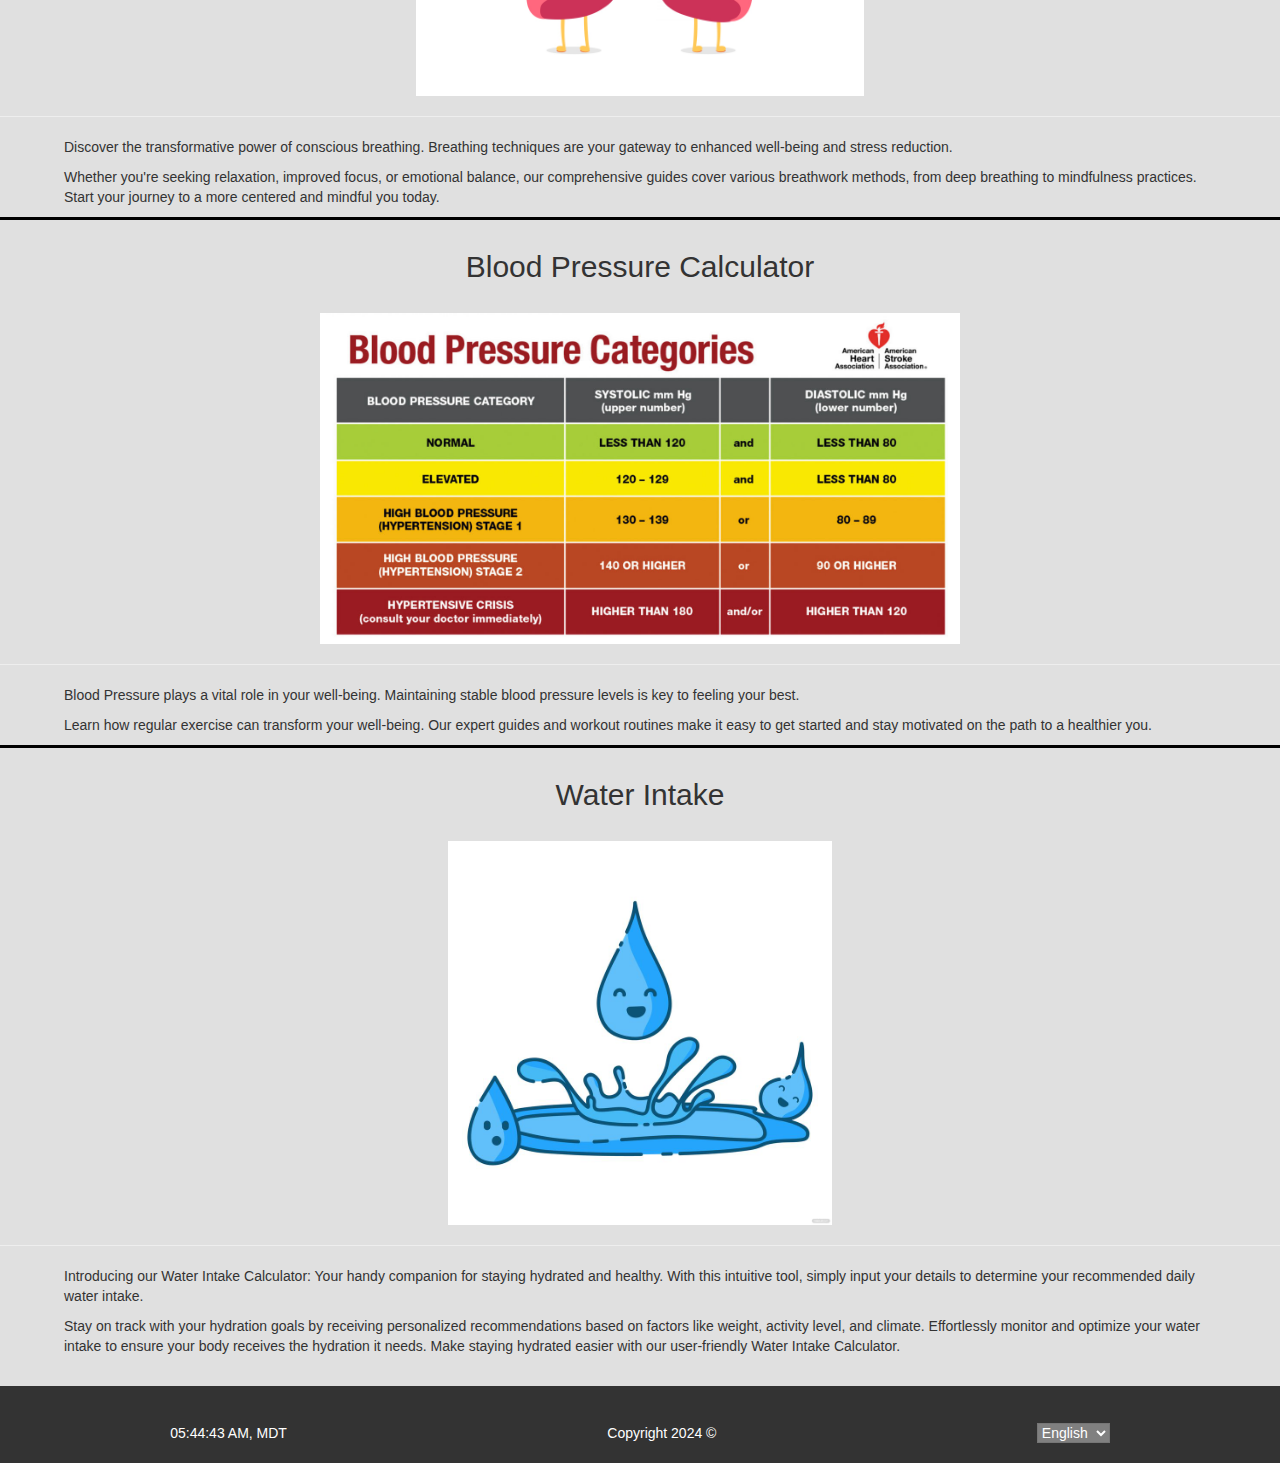
==== commit 5c56aac0: "Update index.html" ====
--- a/index.html
+++ b/index.html
@@ -49,6 +49,7 @@
       <h2 class="language" data-lang="en">Exercises</h2>
       <h2 class="language" data-lang="es" style="display: none">Ejercicios</h2>
       <img src="images/calisthenics.jpg" height = "25%" width="45%">
+      <hr>
         <p class="language" data-lang="en">Explore the world of exercise and discover the key to a healthier, more energetic lifestyle. From cardio workouts to strength training, we've got your fitness journey covered.</p>
         <p class="language" data-lang="en">Learn how regular exercise can transform your well-being. Our expert guides and workout routines make it easy to get started and stay motivated on the path to a healthier you.</p>
         <p class="language" data-lang="es" style="display: none">Explora el mundo del ejercicio y descubre la clave para un estilo de vida más saludable y lleno de energía. Desde ejercicios de cardio hasta entrenamiento de fuerza, cubrimos tu viaje de fitness.</p>
@@ -59,6 +60,7 @@
       <h2 class="language" data-lang="en">Diet Tracking</h2>
       <h2 class="language" data-lang="es" style="display: none">Seguimiento de Dieta</h2>
       <img src="images/diet.jpg" width="40%">
+      <hr>
         <p class="language" data-lang="en">Unlock the power of mindful eating with our diet tracking tools. Monitor your nutrition, set dietary goals, and make informed choices to achieve your health and wellness objectives.</p>
         <p class="language" data-lang="en">Whether you're looking to lose weight, gain muscle, or maintain a balanced diet, our platform simplifies the process. Start your journey to a healthier you today.</p>
         <p class="language" data-lang="es" style="display: none">Libere el poder de una alimentación consciente con nuestras herramientas de seguimiento de la dieta. Controle su nutrición, establezca objetivos dietéticos y tome decisiones informadas para lograr sus objetivos de salud y bienestar.</p>
@@ -69,6 +71,7 @@
       <h2 class="language" data-lang="en">Breathing Techniques</h2>
       <h2 class="language" data-lang="es" style="display: none">Técnicas de respiración</h2>
       <img src="images/breathing.jpg" height = "35%" width="35%">
+      <hr>
         <p class="language" data-lang="en">Discover the transformative power of conscious breathing. Breathing techniques are your gateway to enhanced well-being and stress reduction.</p>
         <p class="language" data-lang="en">Whether you're seeking relaxation, improved focus, or emotional balance, our comprehensive guides cover various breathwork methods, from deep breathing to mindfulness practices. Start your journey to a more centered and mindful you today.</p>
         <p class="language" data-lang="es" style="display: none">Descubre el poder transformador de la respiración consciente. Las técnicas de respiración son la puerta de entrada a un mayor bienestar y a la reducción del estrés.</p>
@@ -79,6 +82,7 @@
       <h2 class="language" data-lang="en">Blood Pressure Calculator</h2>
       <h2 class="language" data-lang="es" style="display: none">Calculadora de presión arterial</h2>
       <img src="images/bloodpressure.jpg" width="50%">
+      <hr>
         <p class="language" data-lang="en">Blood Pressure plays a vital role in your well-being. Maintaining stable blood pressure levels is key to feeling your best.</p>
         <p class="language" data-lang="en">Learn how regular exercise can transform your well-being. Our expert guides and workout routines make it easy to get started and stay motivated on the path to a healthier you.</p>
         <p class="language" data-lang="es" style="display: none">La presión arterial juega un papel vital en su bienestar. Mantener niveles estables de presión arterial es clave para sentirse mejor.</p>
@@ -89,6 +93,7 @@
       <h2 class="language" data-lang="en">Water Intake</h2>
       <h2 class="language" data-lang="es" style="display: none">Consumo de agua</h2>
       <img src="images/water.jpg" height = "5%"width="30%">
+      <hr>
         <p class="language" data-lang="en">Introducing our Water Intake Calculator: Your handy companion for staying hydrated and healthy. With this intuitive tool, simply input your details to determine your recommended daily water intake.</p>
         <p class="language" data-lang="en">Stay on track with your hydration goals by receiving personalized recommendations based on factors like weight, activity level, and climate. Effortlessly monitor and optimize your water intake to ensure your body receives the hydration it needs. Make staying hydrated easier with our user-friendly Water Intake Calculator.</p>
         <p class="language" data-lang="es" style="display: none">Presentamos nuestra Calculadora de consumo de agua: su práctico compañero para mantenerse hidratado y saludable. Con esta herramienta intuitiva, simplemente ingrese sus datos para determinar su ingesta diaria de agua recomendada.</p>
--- a/css/styles.css
+++ b/css/styles.css
@@ -55,6 +55,7 @@
     border-bottom: 1px solid black;
     position: sticky;
     top: 0;
+    z-index: 100;
 
 }
 
@@ -85,6 +86,11 @@
     padding-bottom: 20px;
     overflow-y: auto; /* Add vertical scroll if the content overflows */
 }
+
+#main_calisthenics {
+    padding-bottom: 0;
+}
+
 body {
     margin: 0;
     padding: 0;
@@ -93,71 +99,144 @@
     min-height: 100vh;
 }
 
-.partitions {
-    display: flex;
-}
-
-.search_exercises {
+#left-container {
+    height: 85vh;
+}
+
+.search_bar {
+    text-align: center;
+    padding-bottom: 10px;
+}
+
+.search_bar h1 {
+    padding-left: 5%;
+    width: 90%;
+    font-size: 5vw;
+}
+
+.search_bar input[type="text"] {
+    width: auto;
+    width: 80%;
+    height: 10vw;
+    max-height: 30px;
+}
+
+#content-container {
+    display: flex;
     flex: 1;
-    padding: 20px;
-    background-color: lightgrey;
-    /* border: 1px solid black; */
-    max-width: 30%;
-    overflow: hidden;
+    /* overflow: hidden; */
+    background-color: #c0eaff;
+}
+
+#left-container {
+    display: flex;
+    flex-direction: column;
+    width: 30%;
+    background-color: #c0eaff;
     position: sticky;
     position: -webkit-sticky;
-    top: 5%;
-    /* Trying to get the search and results bar to be sticky, but when it reaches the bottom when height is too much, */
-    max-height: 85vh;
-}
-
-.search_exercises h1 {
-    margin: 0;
-    max-width: 90%;
-    font-size-adjust: 50%;
-}
-
-.search_exercises input[type="text"] {
-    width: auto;
-    max-width: 90%;
-    /* width: 80%; Adjust the width as needed */
-    padding: 10px;
-}
-
-.search_bar {
-    border: none;
-}
-
-.search_results section {
-    border: 1px solid black;
-}
-
-.exName {
-    margin: 0px;
-}
-
-.exAttr {
-    font-size: .7em;
+    top: 10%;
+}
+
+#checklist {
+    max-height: 90%;
+    overflow-y: scroll;
+    border: 1px solid #ccc;
+    padding: 0px;
+    list-style: none;
+}
+
+#checklist::-webkit-scrollbar {
+    width: 10px;
+}
+
+#checklist::-webkit-scrollbar-track {
+    background-color: #c0eaff;
+}
+
+#checklist::-webkit-scrollbar-thumb {
+    box-shadow: inset 0 0 6px rgba(0, 0, 0, 0.3);
+}
+
+.checklist-item {
+    border: 1px solid #ccc;
+    padding: 10px;
+    /* margin-bottom: 10px; */
+    margin-left: 10px;
+    cursor: pointer;
+    background-color: white;
+}
+
+.checklist-item h2 {
+    margin: 0;
+    padding: 0;
+    /* font-size: 4vw; */
+    font-size: clamp(10px, 4vw, 2em);
+    font-style: bold;
+}
+
+.checklist-item p {
+    /* Gonna wanna make italic whenever I manage to 
+    seperate the attribute from the description*/
+    font-size: clamp(5px, 1.5vw, 1em);
     font-style: italic;
 }
 
-.exDesc {
-    font-size: .8em;
-}
-
-.content {
-    flex: 3;
-    padding: 20px;
-    border-left: 1px solid black;
-}
-
-.content {
-    flex: 4;
-}
-
-.general_image {
-    max-width: 75%;
-    max-height: 75%;
+.selected {
+    background-color: lightblue;
+}
+
+#button-container {
+    display: flex;
+    flex-direction: row;
+    align-items: center;
+    margin-top: 10px;
+    text-align: center;
+}
+
+#scroll-button, #clear-button, #save-button {
+    flex: 1;
+    /* width: 33%; Adjust the button width */
+    font-size: 14px; /* Adjust the font size */
+    font-size: 2vw;
+}
+
+#right-container {
+    width: 70%;
+    padding-left: 10px;
+    border-left: 2px double black;
+    background-color: white;
+}
+
+#attribute-table {
+    border-collapse: collapse;
+    width: 90%;
+    margin-left: 2%;
+}
+
+#attribute-table .major-intensity {
+    background-color: lightgreen;
+    /* Add any other styles you want for a major intensity attribute */
+}
+
+#attribute-table .moderate-intensity {
+    background-color: lightblue;
+    /* Add any other styles you want for a moderate intensity attribute */
+}
+
+
+#attribute-table th, #attribute-table td {
+    border: 1px solid #ccc;
+    padding: 8px;
+    text-align: left;
+}
+
+#attribute-table th {
+    background-color: #f2f2f2;
+}
+
+#attribute-table tr:nth-child(even) {
+    background-color: #f2f2f2;
 }
 
 /* Homepage Styles*/
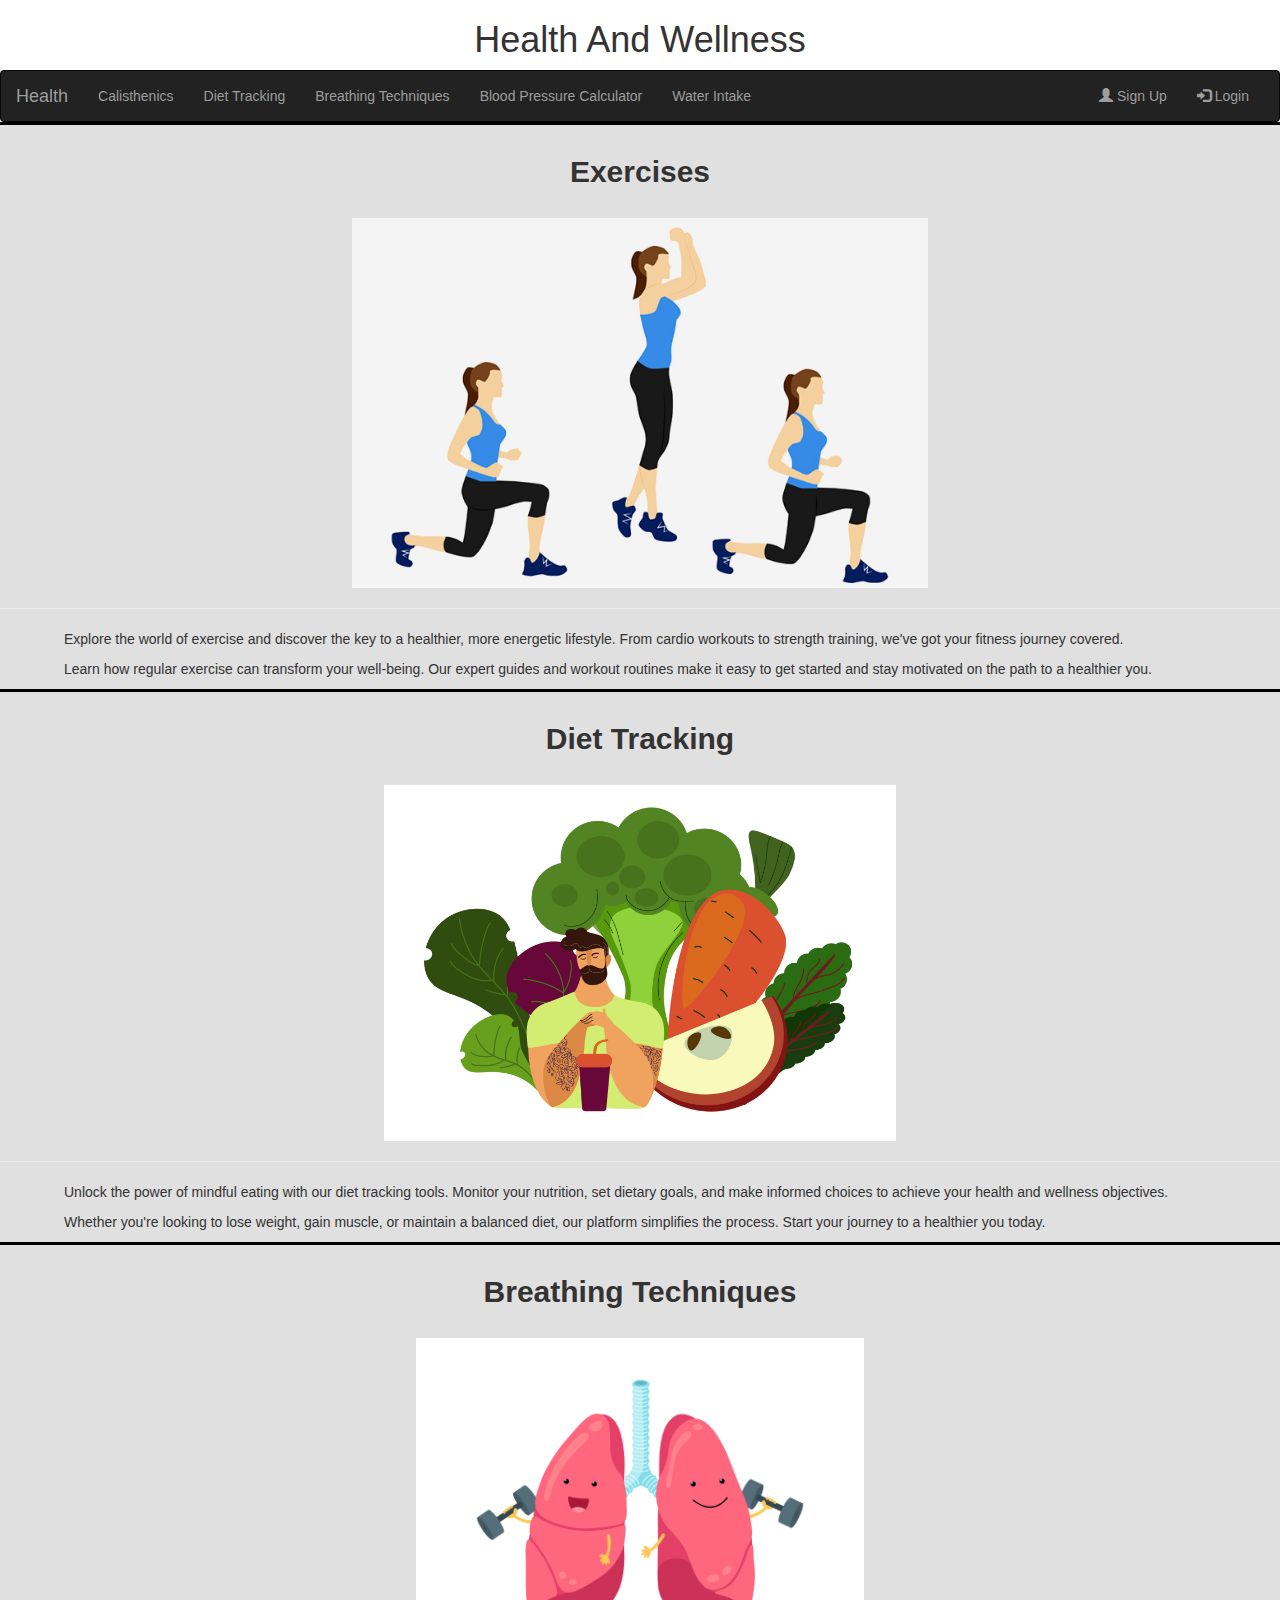
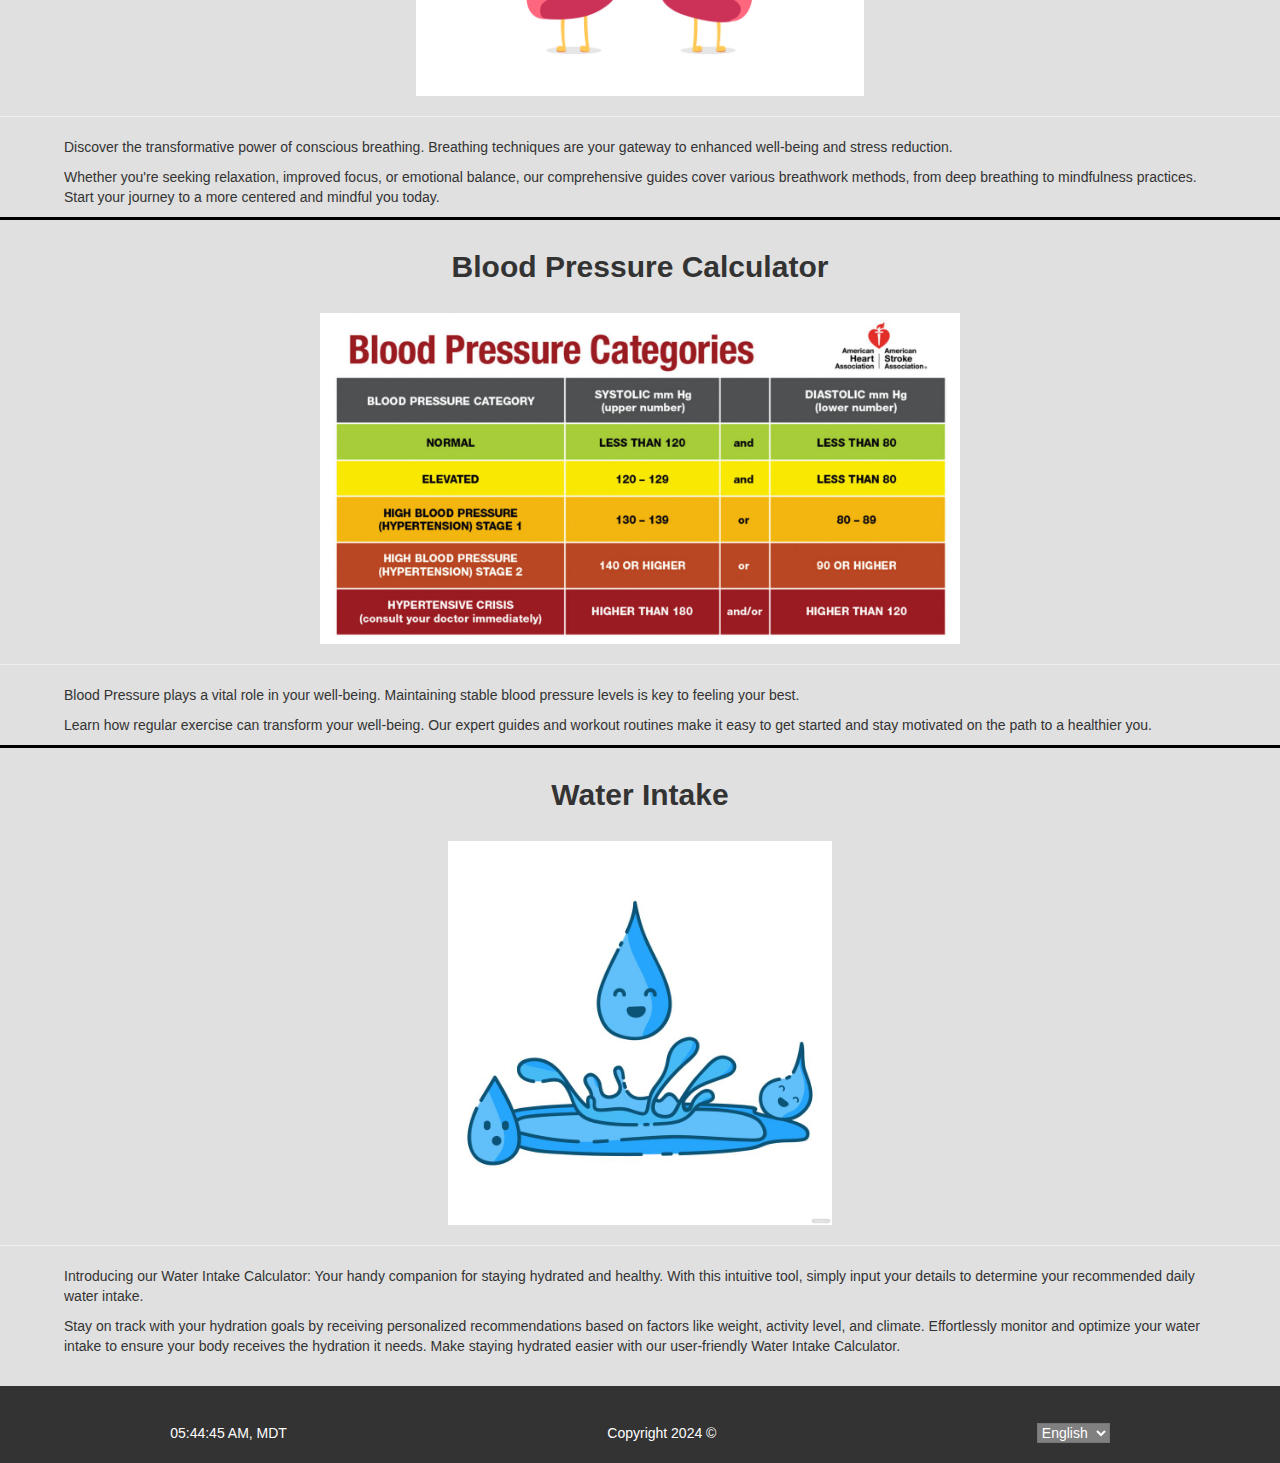
==== commit 63949497: "updated nav links" ====
--- a/index.html
+++ b/index.html
@@ -38,8 +38,8 @@
   
           </ul>
           <ul class="nav navbar-nav navbar-right">
-            <li><a href="signup.hmtl"><span class="glyphicon glyphicon-user"></span> Sign Up</a></li>
-            <li><a href="#"><span class="glyphicon glyphicon-log-in"></span> Login</a></li>
+            <li><a href="signup.html"><span class="glyphicon glyphicon-user"></span> Sign Up</a></li>
+            <li><a href="login.html"><span class="glyphicon glyphicon-log-in"></span> Login</a></li>
           </ul>
         </div>
       </div>
--- a/css/styles.css
+++ b/css/styles.css
@@ -56,7 +56,7 @@
     position: sticky;
     top: 0;
     z-index: 100;
-
+    display: none;
 }
 
 .navSub ul {
@@ -254,6 +254,7 @@
 .introduction h2 {
     padding: .5em 0;
     margin: .5em;
+    font-weight: bold;
     /* background-color: lightgrey; */
 }
 
